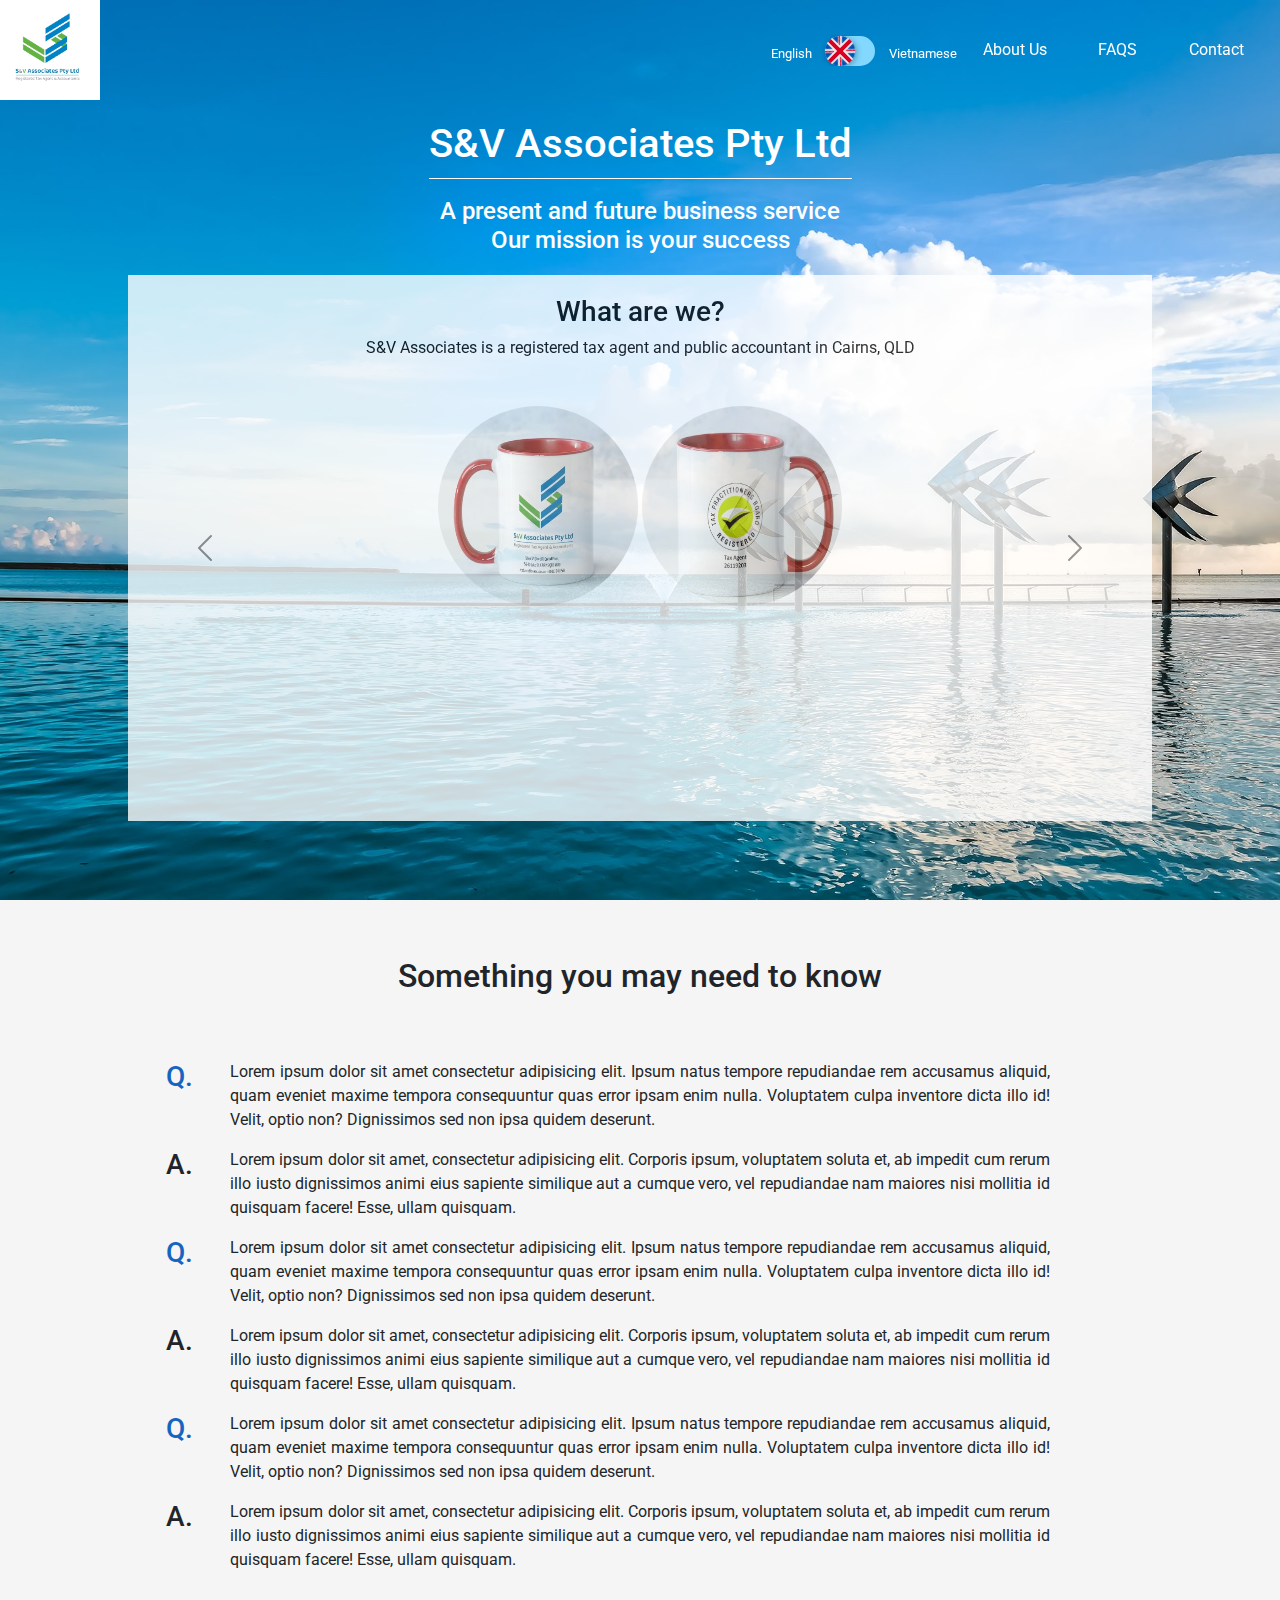
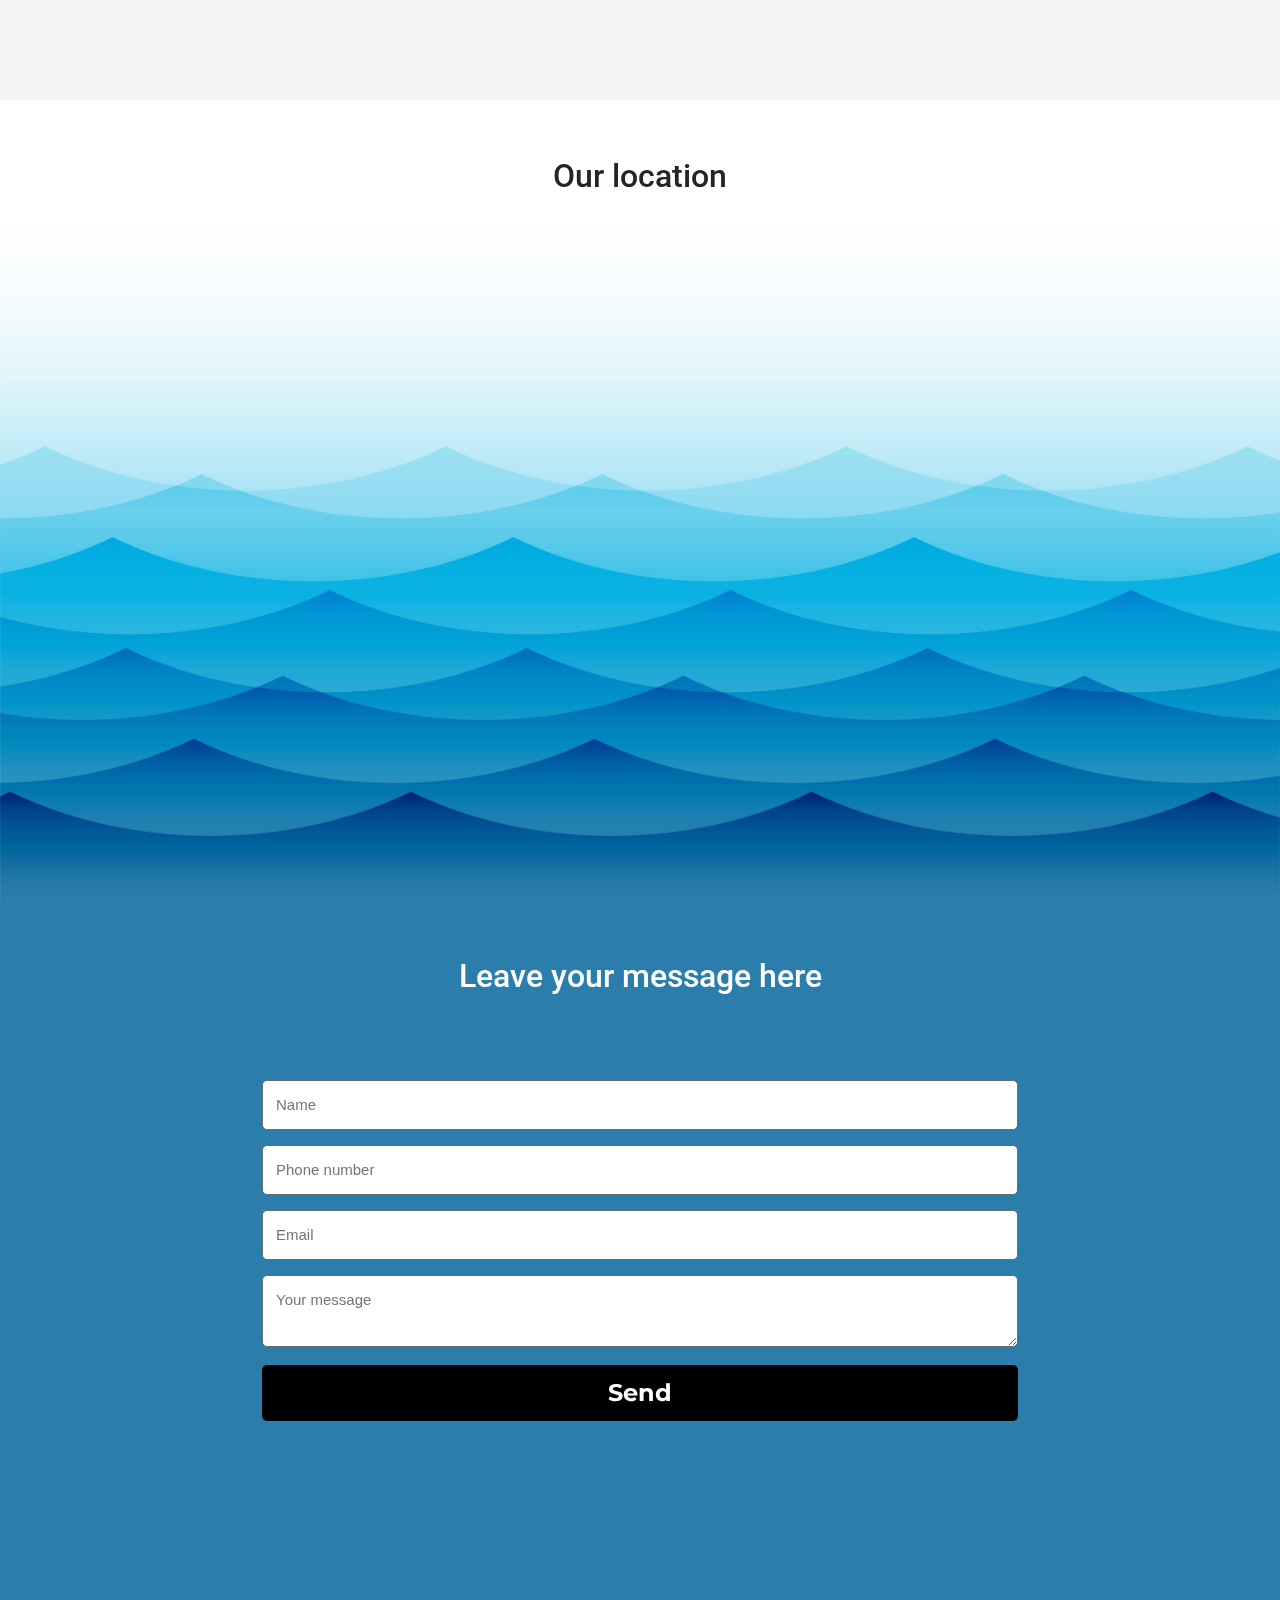
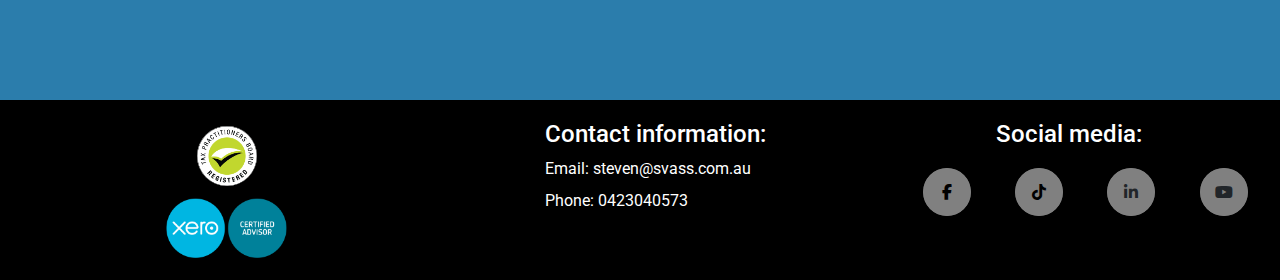
==== index.html @ bfc10a10 "update" ====
<!DOCTYPE html>
<html lang="en">
<head>
    <meta charset="UTF-8">
    <meta http-equiv="X-UA-Compatible" content="IE=edge">
    <meta name="viewport" content="width=device-width, initial-scale=1.0", user-scalable="no">
    <link rel="stylesheet" href="css/contact.css">
    <link rel="stylesheet" href="https://cdnjs.cloudflare.com/ajax/libs/font-awesome/6.2.0/css/all.min.css">
    <link rel="stylesheet" href="css/switch.css">
    <link rel="stylesheet" href="css/style.css">
    <link rel="stylesheet" href="css/header.css">
    <link rel="stylesheet" href="css/main.css">
    <link rel="stylesheet" href="css/footer.css">
    <link rel="stylesheet" href="css/mobile.css">
    <link rel="stylesheet" href="css/switch.css">
    <link rel="preconnect" href="https://fonts.googleapis.com">
    <link rel="preconnect" href="https://fonts.gstatic.com" crossorigin>
    <link href="https://fonts.googleapis.com/css2?family=Roboto:wght@300&display=swap" rel="stylesheet">
    <link href="https://cdn.jsdelivr.net/npm/bootstrap@5.2.1/dist/css/bootstrap.min.css" rel="stylesheet">
    <script src="https://cdn.jsdelivr.net/npm/bootstrap@5.2.1/dist/js/bootstrap.bundle.min.js"></script>
    <title>Document</title>
    <style>
        * {
            overscroll-behavior: none;
            margin:0;
            padding:0;
            border:0;
            box-sizing: border-box;
        } 
        a {
            text-decoration: none;
            color:white;
        }
        body {
            font-family: 'Roboto', sans-serif !important;
            background:#f5f5f5;
            position: absolute;
        }
        main .frequentlyAsk {
            height:calc(100vh - 100px);
            display:flex;
            flex-direction: column;
            scroll-margin-top:100px;
        }
        .faq {
            width:80%;
            margin:0 auto;
        }
        .faq .question{
            display:flex;
        }
        .faq .answer {
            display:flex;
        }
        .faq .question .left {
            color:#1565c0;
        }
        .faq .left {
            width:10%;
        }
        .faq .right {
            width:80%;
        }
        .faq p {
            text-align: justify;
        }
        .frequentlyAsk .title {
            height:20%;
            display:flex;
            justify-content:center;
            align-items:center;
            padding:0px 15px;
        }
        .frequentlyAsk .contain {
            height:70%;
            overflow:scroll;
        }
        .carousel-item {
        }
        .carousel-item img{
            width:100%;
            height:600px;
        }
        .carousel-caption {
            top:0;
            bottom:auto;
            color:black;
        }
        #steven {
            height:200px;
            width: 200px;
            border-radius: 50%;
            opacity: 1 !important;
        }
        #glass {
            height:200px;
            width: 200px;
            border-radius: 50%;
            margin-top:30px;
        }
        .glass {
            top:50%;
            left:50%;
        }
        .carousel-indicators [data-bs-target] {
            background-color:black;
        }
        .carousel-control-prev-icon {
            filter: invert(100%);
            position:fixed;
        }
        .carousel-control-next-icon {
            filter: invert(100%);
            position:fixed;
        }
        @media screen and (max-width:350px) {
            #glass {
                height:150px;
                width: 150px;
                border-radius: 50%;
                margin-top:30px;
            }
            #steven {
                height:150px;
                width: 150px;
                border-radius: 50%;
                opacity: 1 !important;
            }
        }
        @media screen and (max-width:260px) {
            #glass {
                height:120px;
                width: 120px;
                border-radius: 50%;
                margin-top:30px;
            }
            #steven {
                height:120px;
                width: 120px;
                border-radius: 50%;
                opacity: 1 !important;
            }
        }
        @media screen and (max-width: 1115px) {
            .carousel-item img{
                width:100%;
                height:700px;
            }
        }
        @media screen and (max-width: 870px) {
            .carousel-item img{
                width:100%;
                height:800px;
            }
        }
        @media screen and (max-width: 750px) {
            .carousel-item img{
                width:100%;
                height:900px;
            }
        }
        @media screen and (max-width: 650px) {
            .carousel-item img{
                width:100%;
                height:1000px;
            }
        }
        @media screen and (max-width: 540px) {
            .carousel-item img{
                width:100%;
                height:1100px;
            }
        }
        @media screen and (max-width: 470px) {
            .carousel-item img{
                width:100%;
                height:1200px;
            }
        }
        @media screen and (max-width: 421px) {
            .carousel-item img{
                width:100%;
                height:1300px;
            }
        }
        @media screen and (max-width: 390px) {
            .carousel-item img{
                width:100%;
                height:1400px;
            }
        }
        @media screen and (max-width: 355px) {
            .carousel-item img{
                width:100%;
                height:1600px;
            }
        }
        @media screen and (max-width: 320px) {
            .carousel-item img{
                width:100%;
                height:1700px;
            }
        }
        @media screen and (max-width: 294px) {
            .carousel-item img{
                width:100%;
                height:1800px;
            }
        }
        @media screen and (max-width: 275px) {
            .carousel-item img{
                width:100%;
                height:1900px;
            }
        }
        @media screen and (max-width: 269px) {
            .carousel-item img{
                width:100%;
                height:2500px;
            }
        }
    </style>
</head>
<body>
    <header>
        <div class="image">
            <img src="images/SV logo_No Background.png">
        </div>
        <div class="contain">
            <div class="menu">
                <div class="toggleWrapper">
                    <input type="checkbox" class="dn" id="dn"/>
                    <label for="dn" class="toggle">
                      <span class="toggle__handler">
                        <img src="./images/English-icon.png" alt="">
                      </span>
                    </label>
                  </div>
                <div class="option">
                    <a href="#aboutUs2" id="aboutUs">About Us</a>
                    <a href="#FAQS2" class="anchor" id="FAQS">FAQS</a>
                    <a href="#contact" id="contactTag">Contact</a>
                </div>
            </div>
            <span class="toogle" id="toogle">
                <i class="fa fa-bars"></i>
                <i class="fa fa-close"></i>
            </span>
        </div>
    </header>
    <main id="aboutUs2">
        <div class="text" >
            <h1 >S&V Associates Pty Ltd</h1>
            <h4 id="description1">A present and future business service</h4>
            <h4 id="description2">Our mission is your success</h4>
            <div id="aboutUs3" class="carousel slide" data-bs-ride="carousel">
                <div class="carousel-inner">
                    <div class="carousel-item active">
                        <img src="/images/8.png" alt="Los Angeles" class="d-block">
                        <div class="carousel-caption">
                            <h3>What are we?</h3>
                            <p id="line1">S&V Associates is a registered tax agent and public accountant in Cairns, QLD</p>
                            <div class="glass">
                                <img src="/images/glass2.jpg" alt="" id="glass">
                                <img src="/images/glass1.jpg" alt="" id="glass">
                            </div>
                        </div>
                    </div>
                    <div class="carousel-item">
                        <img src="/images/8.png" alt="Los Angeles" class="d-block">
                      <div class="carousel-caption">
                        <h3>What can we do?</h3>
                        <p id="line2">We offer professional solutions to address your tax matters if you are:</p>
                        <p id="line3">-	Business Owners who need the right business structure and tax planning to minimise tax legally.</p>
                        <p id="line4">-	Business Owners who need someone who takes care of their paperwork and weekly payroll smoothly like a professional bookkeeper.</p>
                        <p id="line5">-	Employees of cafés, restaurants, warehouses, farms, offices, etc who wants to get maximum tax refunds and good planning before year end to save money in super to use for their first home deposit but get massive extra tax refunds in their tax returns from this.</p>
                        <p id="line6">-	Working Holiday Visa Holders 417 or 462 & Covid Visa 408 Holders who need someone to act on your behalf and tell the ATO that “I am foreigner but a resident for tax purpose and eligible for extra refunds.”</p>
                        <p id="line7">-	Student Visa Holders who may need supports to send Medicare a form to claim Medicare levy exemption to get extra tax refunds.</p>
                        <p id="line8">-	You don’t have time to visit a tax agent in person and would like to do your tax online?</p>
                        <p id="line9">Paperwork’s + Tax = HEADACHE. Let us replace 2nd side of the equation to SUCCESS, without the use of Panadol. We will let you get back to doing what you do best - running your business without worrying about your paperwork’s no more.</p>
                      </div> 
                    </div>
                    <div class="carousel-item">
                    <img src="/images/8.png" alt="Los Angeles" class="d-block">
                      <div class="carousel-caption">
                        <h3>Our founder</h3>
                        <p id="line10">Steven Ta has more than 10 years of experience helping clients maximise their tax position and unlock the value of their businesses. This industry experience allows us to develop tailored solutions to meet each client’s unique needs.</p>
                        <p id="line11">For more information on what we can offer and how our accounting experience can enhance your business, contact us today.</p>
                        <img src="/images/steven.jpg" id="steven">
                        <p>Steven and a little Timon</p>
                        
                      </div>  
                    </div>
                </div>
                <button class="carousel-control-prev" type="button" data-bs-target="#aboutUs3" data-bs-slide="prev">
                    <span class="carousel-control-prev-icon"></span>
                </button>
                <button class="carousel-control-next" type="button" data-bs-target="#aboutUs3" data-bs-slide="next">
                <span class="carousel-control-next-icon"></span>
                </button>
               
        </div>
        </div>
       <div class="frequentlyAsk" id="FAQS2">
            <div class="title">
                <h2 id="faqtitle">Something you may need to know</h2>
            </div>
            <div class="contain">
                <div class="faq">
                    <div class="question">
                        <div class="left">
                            <h3>Q.</h3>
                        </div>
                        <div class="right">
                            <p>Lorem ipsum dolor sit amet consectetur adipisicing elit. Ipsum natus tempore repudiandae rem accusamus aliquid, quam eveniet maxime tempora consequuntur quas error ipsam enim nulla. Voluptatem culpa inventore dicta illo id! Velit, optio non? Dignissimos sed non ipsa quidem deserunt.</p>
                        </div>
                    </div>
                    <div class="answer">
                        <div class="left">
                            <h3>A.</h3>
                        </div>
                        <div class="right">
                            <p>Lorem ipsum dolor sit amet, consectetur adipisicing elit. Corporis ipsum, voluptatem soluta et, ab impedit cum rerum illo iusto dignissimos animi eius sapiente similique aut a cumque vero, vel repudiandae nam maiores nisi mollitia id quisquam facere! Esse, ullam quisquam.</p>
                        </div>
                    </div>
                </div>
                <div class="faq">
                    <div class="question">
                        <div class="left">
                            <h3>Q.</h3>
                        </div>
                        <div class="right">
                            <p>Lorem ipsum dolor sit amet consectetur adipisicing elit. Ipsum natus tempore repudiandae rem accusamus aliquid, quam eveniet maxime tempora consequuntur quas error ipsam enim nulla. Voluptatem culpa inventore dicta illo id! Velit, optio non? Dignissimos sed non ipsa quidem deserunt.</p>
                        </div>
                    </div>
                    <div class="answer">
                        <div class="left">
                            <h3>A.</h3>
                        </div>
                        <div class="right">
                            <p>Lorem ipsum dolor sit amet, consectetur adipisicing elit. Corporis ipsum, voluptatem soluta et, ab impedit cum rerum illo iusto dignissimos animi eius sapiente similique aut a cumque vero, vel repudiandae nam maiores nisi mollitia id quisquam facere! Esse, ullam quisquam.</p>
                        </div>
                    </div>
                </div>
                <div class="faq">
                    <div class="question">
                        <div class="left">
                            <h3>Q.</h3>
                        </div>
                        <div class="right">
                            <p>Lorem ipsum dolor sit amet consectetur adipisicing elit. Ipsum natus tempore repudiandae rem accusamus aliquid, quam eveniet maxime tempora consequuntur quas error ipsam enim nulla. Voluptatem culpa inventore dicta illo id! Velit, optio non? Dignissimos sed non ipsa quidem deserunt.</p>
                        </div>
                    </div>
                    <div class="answer">
                        <div class="left">
                            <h3>A.</h3>
                        </div>
                        <div class="right">
                            <p>Lorem ipsum dolor sit amet, consectetur adipisicing elit. Corporis ipsum, voluptatem soluta et, ab impedit cum rerum illo iusto dignissimos animi eius sapiente similique aut a cumque vero, vel repudiandae nam maiores nisi mollitia id quisquam facere! Esse, ullam quisquam.</p>
                        </div>
                    </div>
                </div>
            </div>
       </div>
        <div class="map">
            <div class="title">
                <h2 id="locationTitle">Our location</h2>
            </div>
            <iframe id="map" src="https://www.google.com/maps/embed?pb=!1m18!1m12!1m3!1d3817.0519472344376!2d145.77502771504132!3d-16.922729588358642!2m3!1f0!2f0!3f0!3m2!1i1024!2i768!4f13.1!3m3!1m2!1s0x697866925238939f%3A0xd427e65189886ced!2sOrchid%20Plaza%20Shopping%20Centre!5e0!3m2!1sen!2s!4v1664431906621!5m2!1sen!2s" style="border:none;" allowfullscreen="" loading="lazy" referrerpolicy="no-referrer-when-downgrade"></iframe>
        </div>
    </main>
    <footer  id="contact">
        <div class="title">
            <h2 style="color:white" id="contactFormTitle">Leave your message here</h2>
        </div>
        <div class="contain2">
            <form action="https://formsubmit.co/03641ff366716fa614bb2bbd7e9fb7cf" method="POST" >
                <input name="Name" type="text" class="feedback-input" placeholder="Name" id="First Name" />
                <input name="Phone Number" type="text" class="feedback-input" placeholder="Phone number" id="phoneNum"/>
                <input name="Email" type="text" class="feedback-input" placeholder="Email" id="Email"/>
                <textarea name="Message" class="feedback-input" placeholder="Your message" id="Message"></textarea>
                <input type="submit" value="Send" id="Submit"/>
            </form>
        </div>
        
    </footer>
    <section>
        <div class="bottom">
            <div class="logo">
                <div class="taxAgent">
                    <img src="./images/tax-agent.png" alt="">
                 </div>
                 <div class="xero">
                    <img src="./images/xero-certified-advisor-logo-hires-RGB-e1541376639280-768x376.png" alt="">
                 </div>
            </div>
            <div class="contactInfo">
                <ul>
                    <li><h4 style="color:white" id="contactInfoTitle">Contact information:</h4></li>
                    <li> <a href="mailto:steven@svass.com.au">Email: steven@svass.com.au</a></li>
                    <li><a href="tel:0423040573" id="Phone">Phone: 0423040573</a></li>
                </ul>
            </div>
            <div class="social">
                <ul class="icons">
                    <li class="title"><h4 style="color:white" id="socialTitle">Social media:</h4></li>
                    <li>
                        <ul id="iconsList">
                            <li class="icon">
                                <a href="https://www.facebook.com/SnV.CAIRNS.ACCOUNTANT"><i class="fa-brands fa-facebook-f"></i></a>
                            </li>
                            <li class="icon">
                                <a href="https://www.tiktok.com/@steventa888?lang=vi-VN"><i class="fa-brands fa-tiktok"></i></a>
                            </li>
                            <li class="icon">
                                <i class="fa-brands fa-linkedin-in"></i>
                            </li>
                            <li class="icon">
                                <i class="fab fa-youtube"></i>
                            </li>
                        </ul>
                    </li>
                </ul>
            </div>
            
           </div> 
    </section>
    
</body>
    <script>
        let text=document.querySelector(".text");
        text.style.backgroundImage="url('/images/background.jpeg')";
        let temp=document.getElementsByClassName("temp");
        let toogle=document.querySelector("#toogle");
        let option=document.querySelector(".option");
        let toggle=document.querySelector(".toggle");
        let before=window.getComputedStyle(toggle, "before");
        let after=window.getComputedStyle(toggle, "after");
        toogle.addEventListener('click', function(){
            toogle.classList.toggle("active");
            option.classList.toggle('active');

        })
        document.querySelectorAll('a[href^="#"]').forEach(anchor => {
            anchor.addEventListener('click', function (e) {
                e.preventDefault();
                document.querySelector(this.getAttribute('href')).scrollIntoView({
                    behavior: 'smooth'
                });
            });
        });
        let input=document.getElementById("dn");
        input.addEventListener('click',function(){
            let ab=document.getElementById("aboutUs");
            let faq=document.getElementById("FAQS");
            let con=document.getElementById("contactTag");
            let des1=document.getElementById("description1");
            let des2=document.getElementById("description2");
            let loc=document.getElementById("locationTitle");
            let formTitle=document.getElementById("contactFormTitle");
            let name=document.getElementById("First Name");
            let message=document.getElementById("Message");
            let submit=document.getElementById("Submit");
            let con2=document.getElementById("contactInfoTitle");
            let phone=document.getElementById("Phone");
            let social=document.getElementById("socialTitle");
            let line1=document.getElementById("line1");
            let line2=document.getElementById("line2");
            let line3=document.getElementById("line3");
            let line4=document.getElementById("line4");
            let line5=document.getElementById("line5");
            let line6=document.getElementById("line6");
            let line7=document.getElementById("line7");
            let line8=document.getElementById("line8");
            let line9=document.getElementById("line9");
            let line10=document.getElementById("line10");
            let line11=document.getElementById("line11");
            let faqtitle=document.getElementById("faqtitle");
            let phone2=document.getElementById("phoneNum");
            if (input.checked) {
                ab.innerHTML="Về chúng tôi";
                faq.innerHTML="Hỏi đáp";
                con.innerHTML="Liên hệ";
                des1.innerHTML="Dịch vụ thương mại của tương lai";
                des2.innerHTML="Sự thành công của bạn là nhiệm vụ của chúng tôi";
                loc.innerHTML="Vị trí của chúng tôi";
                formTitle.innerHTML=("Hãy để lại lời nhắn cho chúng tôi");
                name.placeholder=("Tên của bạn");
                message.placeholder=("Lời nhắn");
                submit.value=("Gửi");
                con2.innerHTML=("Thông tin liên hệ:");
                phone.innerHTML="Số điện thoại: 0423040573";
                social.innerHTML=("Mạng xã hội:");
                line1.innerHTML="S&V Associates là đại lý thuế và kế toán công tại Cairns, QLD";
                line2.innerHTML="Chúng tôi cung cấp các giải pháp chuyên nghiệp để giải quyết các vấn đề về thuế của bạn cho các nhóm đối tượng sau:";
                line3.innerHTML="- Các Chủ Doanh Nghiệp cần chọn  loại hình doanh nghiệp phù hợp (Sole Trader, Partnership, Company, Trust, etc.) và lập kế hoạch thuế phù hợp để giảm thiểu thuế một cách hợp pháp.";
                line4.innerHTML="- Các chủ Doanh nghiệp cần người lo giấy tờ và tính lương hàng tuần một cách chuyên nghiệp và nhanh chóng (bookkeeper)";
                line5.innerHTML="- Nhân viên quán cà phê, nhà hàng, nhà kho, trang trại, văn phòng, v.v. muốn được hoàn thuế tối đa và lập kế hoạch tốt trước khi kết thúc năm tài chính để vừa tiết kiệm tiền hưu bổng để sử dụng cho lần đặt cọc mua nhà đầu tiên của họ mà còn được hoàn thuế lớn trong tờ khai thuế của họ từ đây. (Super Personal Deduction)";
                line6.innerHTML="- Những người có Visa Working Holiday 417 hoặc 462 & Covid Visa 408, những người cần ai đó thay mặt bạn và nói với ATO rằng “Tôi là người nước ngoài nhưng là cư dân vì mục đích thuế (resident for tax purpose) và đủ điều kiện để được hoàn thêm tiền như người Úc.”";
                line7.innerHTML="- Người có Visa Sinh viên, cần hỗ trợ để gửi cho Medicare yêu cầu certificate để miễn thuế Medicare Levy và để được hoàn thuế thêm. (Do thuế mặc định phần này trong tax form, nhiều bạn tự làm thuế không biết nên vô tình bị đóng phần này oan mặc dù không hề được xài medicare và đã đóng oversea health insurance rồi)";
                line8.innerHTML="- Bạn bận rộn, không có thời gian để gặp kế toán trực tiếp và muốn làm online?";
                line9.innerHTML="GIẤY TỜ + THUẾ = NHỨC ĐẦU. Hãy để chúng tôi thay thế vế thứ 2 của phương trình thành THÀNH CÔNG mà không cần sử dụng Panadol. Chúng tôi sẽ giúp bạn quay trở lại làm những gì bạn giỏi nhất (tức là kiếm tiền và điều hành doanh nghiệp của bạn) mà không cần lo lắng về thủ tục giấy tờ của bạn nữa.";
                line10.innerHTML="Người sáng lập của chúng tôi, Steven Ta có hơn 10 năm kinh nghiệm giúp khách hàng tối đa hóa thuế và tập trung nâng cao giá trị doanh nghiệp của họ. Kinh nghiệm trong ngành này cho phép chúng tôi phát triển các giải pháp phù hợp để đáp ứng nhu cầu riêng của từng khách hàng.";
                line11.innerHTML="Để biết thêm thông tin về những gì chúng tôi có thể cung cấp và kinh nghiệm kế toán của chúng tôi có thể nâng cao hoạt động kinh doanh của bạn như thế nào, hãy liên hệ với chúng tôi ngay hôm nay.";
                faqtitle.innerHTML="Những câu hỏi thường gặp";
                phone2.placeholder="Số điện thoại của bạn";
            }
            else {
                ab.innerHTML="About Us";
                faq.innerHTML="FAQS";
                con.innerHTML="Contact";
                des1.innerHTML="A present and future business service";
                des2.innerHTML="Our mission is your success";
                loc.innerHTML="Our location";
                formTitle.innerHTML=("Leave your message here");
                name.placeholder=("Your name");
                message.placeholder=("Your message");
                submit.value=("Send");
                con2.innerHTML=("Contact information:");
                phone.innerHTML="Phone: 0423040573";
                social.innerHTML=("Social media:");
                line1.innerHTML="S&V Associates is a registered tax agent and public accountant in Cairns, QLD";
                line2.innerHTMl="We offer professional solutions to address your tax matters if you are:";
                line3.innerHTML="-	Business Owners who need the right business structure and tax planning to minimise tax legally.";
                line4.innerHTML="-	Business Owners who need someone who takes care of their paperwork and weekly payroll smoothly like a professional bookkeeper.";
                line5.innerHTML="-	Employees of cafés, restaurants, warehouses, farms, offices, etc who wants to get maximum tax refunds and good planning before year end to save money in super to use for their first home deposit but get massive extra tax refunds in their tax returns from this.";
                line6.innerHTML='-	Working Holiday Visa Holders 417 or 462 & Covid Visa 408 Holders who need someone to act on your behalf and tell the ATO that “I am foreigner but a resident for tax purpose and eligible for extra refunds.';
                line7.innerHTML="-	Student Visa Holders who may need supports to send Medicare a form to claim Medicare levy exemption to get extra tax refunds.";
                line8.innerHTML="-	You don’t have time to visit a tax agent in person and would like to do your tax online?";
                line9.innerHTML="Paperwork’s + Tax = HEADACHE. Let us replace 2nd side of the equation to SUCCESS, without the use of Panadol. We will let you get back to doing what you do best - running your business without worrying about your paperwork’s no more.";
                line10.innerHTML="Our founder, Steven Ta has more than 10 years of experience helping clients maximise their tax position and unlock the value of their businesses. This industry experience allows us to develop tailored solutions to meet each client’s unique needs.";
                line11.innerHTML="For more information on what we can offer and how our accounting experience can enhance your business, contact us today.";
                faqtitle.innerHTML="Something you may need to know";
                phone2.placeholder="Phone number";
            }
        });
        window.addEventListener("scroll", function(event){
            let y=this.scrollY;
            let header = document.querySelector("header")
            if (y==0) {
                header.style.backgroundColor="transparent";

            }
            else {
                header.style.backgroundColor="#1565c0";
            }
        });
    </script>
</body>
</html>
---- css/contact.css ----
@import url(https://fonts.googleapis.com/css?family=Montserrat:400,700);
form { max-width:60%; margin:50px auto}

.feedback-input {
  color:black;
  font-family: Helvetica, Arial, sans-serif;
  font-weight:500;
  font-size: 15px;
  border-radius: 5px;
  line-height: 22px;
  background-color: white;
  border:1px solid #636e72;
  transition: all 0.3s;
  padding: 13px;
  margin-bottom: 15px;
  width:100%;
  box-sizing: border-box;
  outline:0;
}

.feedback-input:focus { border:2px solid #55efc4; }

textarea {
  height: 15%;
  line-height: 150%;
  resize:vertical;
}

[type="submit"] {
  font-family: 'Montserrat', Arial, Helvetica, sans-serif;
  width: 100%;
  background:black;
  border-radius:5px;
  border:0;
  cursor:pointer;
  color:white;
  font-size:24px;
  padding-top:10px;
  padding-bottom:10px;
  transition: all 0.3s;
  margin-top:-4px;
  font-weight:700;
}
[type="submit"]:hover { background:grey; }
---- css/switch.css ----
.switch {
    position: relative;
    display: inline-block;
    width: 60px;
    height: 34px;
  }
  
  .switch input { 
    opacity: 0;
    width: 0;
    height: 0;
  }
  
  .slider {
    position: absolute;
    cursor: pointer;
    top: 0;
    left: 0;
    right: 0;
    bottom: 0;
    background-color: #ccc;
    -webkit-transition: .4s;
    transition: .4s;
  }
  
  .slider:before {
    position: absolute;
    content: "";
    height: 26px;
    width: 26px;
    left: 4px;
    bottom: 4px;
    background-color: white;
    -webkit-transition: .4s;
    transition: .4s;
  }
  
  input:checked + .slider {
    background-image: url("./images/English-icon.png");
  }
  
  input:focus + .slider {
    box-shadow: 0 0 1px #2196F3;
  }
  
  input:checked + .slider:before {
    -webkit-transform: translateX(26px);
    -ms-transform: translateX(26px);
    transform: translateX(26px);
  }
  
  /* Rounded sliders */
  .slider.round {
    border-radius: 34px;
  }
  
  .slider.round:before {
    border-radius: 50%;
  }
---- css/style.css ----
body {
  font-family: "Helvetica Rounded", "Arial Rounded MT Bold", "Montserrat", sans-serif;
  color: black;
}

.toggleWrapper {
  overflow: hidden;
  padding: 1px 132px 0px 53px;
  top:50%;
  left:50%;
  
  width:180px;
}
.toggleWrapper input {
  position: absolute;
  left: -99em;
}

.toggle {
  cursor: pointer;
  display: inline-block;
  position: relative;
  width: 50px;
  height: 30px;
  background-color: #83D8FF;
  border-radius: 84px;
  transition: background-color 200ms cubic-bezier(0.445, 0.05, 0.55, 0.95);
}
.toggle:before {
  content: "English";
  position: absolute;
  left: -54px;
  top: 8px;
  font-size: 13px;
}
.toggle:after {
  content: "Vietnamese";
  position: absolute;
  right: -82px;
  top: 8px;
  font-size: 13px;
  color: white;
}

.toggle__handler {
  display: inline-block;
  position: relative;
  z-index: 1;
  top: 0px;
  left: 0,9px;
  width: 30x;
  height: 30px;
  border-radius: 50px;
  box-shadow: 0 2px 6px rgba(0, 0, 0, 0.3);
  transition: all 400ms cubic-bezier(0.68, -0.55, 0.265, 1.55);
  transform: rotate(-45deg);
}
input:checked + .toggle {
  background-color: #749DD6;
}
input:checked + .toggle:before {
  color: white;
}
input:checked + .toggle:after {
  color: white;
}
input:checked + .toggle .toggle__handler img {
  content:url("../images/vietnam-removebg-preview.png");
}
input:checked + .toggle .toggle__handler {
  transform: translate3d(19.7px, 0, 0) rotate(0);
}
@media screen and (max-width:1064px) {
   .toggleWrapper{
      width:50px;
      padding:0;
   }
}
---- css/header.css ----
header {
    height: 100px;
    background:transparent;
    display:flex;
    justify-content:space-between;
    padding: 0px 10px 0px 0px;
    position:fixed;
    z-index: 3;
    width:100%;
    min-width:inherit;
}
header .menu {
    display:flex;
    width:100%;
}
header img {
    height:100px;
    background:white;
}
header .contain {
    color:white;
    height:100px;
    display:flex;
    justify-content: space-between;
    align-items: center;
    width:40%;
    padding-left:10px;
}
header .option {
    width:80%;
    display:flex;
    justify-content:space-around;
}
header .contain {
    display:flex;
    justify-content: space-around;
}
.contain a {
    text-decoration: none;
    color:white;
    display:flex;
    align-items: center;
}
---- css/main.css ----
main {
    text-align: center;
    min-width:100vw;
}
.text h1 {
    color:white;
    padding-bottom:10px;
    border-bottom:1px solid white;
}
.text h4 {
    margin-top:10px;
    margin-bottom:-10px;
    color:white;
}
.text {
    padding-top:100px;
    width:100%;
    display:flex;
    flex-direction: column;
    align-items:center;
    z-index: 2;
    background-image:url("../images/background.jpeg") !important;
    background-size: cover;
    background-position: center;
    padding-top:120px;
    height:calc(100vh);
}
#aboutUs3 {
    width:80%;
    height:70%;
    margin-top:30px;
    text-align: left;
    margin-bottom: 20px;
    background:white;
    opacity:0.8;
    overflow: scroll;
    color:black;
    position: relative;
}
---- css/footer.css ----
.contain2 {
    padding:10px;
   
}
footer {
    background:#2b7dac;
    scroll-margin-top:100px;
    height:calc(100vh - 100px);
    position:relative;

}
.map {
    height:calc(100vh - 100px);
    position: relative;
    background-image: url("../images/sl_030720_28740_09.jpg") !important;
    background-size:cover;
    background-position:center bottom;
}
.map .title {
    height:20%;
    display:flex;
    justify-content:center;
    align-items: center;
    
}
#map {
    width:60%;
    height:60%;
    position:absolute;
    top:20%;
    left:20%;
}
footer .title {
    width:100%;
    display:flex;
    justify-content:center;
    height: 20%;
    align-items: center;
    position:absolute;
    z-index:2;
    text-align: center;
}
footer .contain2 {
        width:100%;
        overflow:scroll;
        height:80%;
        margin: auto auto;
        position:absolute;
        top:15%;
}
.bottom {

    height:180px;
    background:black;
    padding:20px;
    display:flex;
    justify-content: space-around;
    width:100vw;
    bottom:0;
}
.bottom .taxAgent {
    height:42%;
    width:fit-content;
}
.bottom .taxAgent img {
    height:100%;
    background:white;
    border-radius: 50%;
}
.bottom .xero {
    height:40%;
    width:fit-content;
}
.bottom .xero img {
    height:100%;
}
.logo {
    display:flex;
    flex-direction: column;
    justify-content:space-around;
    width:32%;
    align-items: center;
}
.contactInfo {
    width:32%;
    display:flex;
    align-items:center;
    flex-direction: column;
    flex-direction: space-around;
}
.contactInfo h4 {
    height:20%;
}
.contactInfo ul {
    height:80%;
}
.contactInfo ul li {
    margin-bottom:8px;
}
.social {
    width:32%;
}
.icon {
    width:48px;
    height:48px;
    border-radius:50%;
    background-color:#777;
    margin:4px;
    overflow: hidden;
    position: relative;
}
.icon i{
    position:absolute;
    top:50%;
    left:50%;
    transform: translate(-50%,-50%);
    display:flex;
    justify-content:center;
    align-items: center;
    z-index: 1;
}
.icon::before {
    border-radius:50%;
    content:"";
    display:block;
    width:48px;
    height:48px;
    position: absolute;
    background-color:grey;
}
.icon:hover::before {
    background-color:#2d3436;
}
#iconsList {
    display:flex;
    justify-content:space-between;
}
.icon a {
    color:black;
}
.toggle__handler img {
    width:30px;
    height:30px;
    background:transparent;
}
.toogle {
    position:absolute;
    top:50%;
    right:30px;
    transform:translateY(-50%);
    display:none;
}
.icons .title {
    display:flex;
    justify-content:center;
}
#contactTag:hover, #aboutUs:hover, #FAQS:hover {
    color:#ffd740;
}
ul {
    list-style: none;
}
.icons li  {
    margin-bottom:10px;
}
.bottom .taxAgent img {
    width:60px;
    height:60px;
}
.bottom .xero img {
    width:121px;
    height:60px;
}
---- css/mobile.css ----
@media screen and (max-width: 1064px) {
    header .option {
        display:none;
        flex-direction:column;
        position:fixed;
        top:100px;
        width:100vw;
        left:0;
        background-color:#37474f;
        height:150px;
        font-size:14px;
    }
    header .option a {
        /* margin: 10px; */
        padding-left:10px;
        display:flex;
        height:calc(100% /3);
    }
    header .toogle {
        display:block;
    }
    header .toogle i:nth-child(1) {
        display:block;
    }
    header .toogle i:nth-child(2) {
        display:none;
    }
    header .toogle.active i:nth-child(1) {
        display:none;
    }
    header .toogle.active i:nth-child(2) {
        display:block;
    }
    header .option.active {
        display:flex;
    }
    header .toogle i {
        font-size:20px;
    }
    header .toggle::before {
        display:none;
    }
    header .toggle::after {
        display:none;
    }
    header .contain {
        display:flex;
        justify-content:flex-end;
    }
    header .menu {
        width:120px;
    }
    #aboutUs:hover, #contactTag:hover, #FAQS:hover{
    background-color:#1976d2;
    color:white;
}
}
@media screen and (max-width:700px) {
    .icon{
        width:30px;
        height:30px;
    }
    .icon:before {
        width:30px;
        height:30px;
    }
}
@media screen and (max-width: 500px) {
    body {
        width:77%;
    }
    footer {
        width:100vw;
    }
    header {
        font-size:12px;
    }
    .icon {
        width:22px;
        height:22px;
    }
    .icon::before {
        width:22px;
        height:22px;
    }
    .bottom {
        justify-content: none;
        display:flex;
        align-items: center;
        font-size:12px;
    }

    .bottom .logo {
        width:28%;
        justify-content: flex-start;
    }
    .bottom .contactInfo{
        width:36%;
    }
    .bottom .social {
        width:36%;
    }
    .bottom .logo .taxAgent {
        height:25%;
    }
    .bottom .logo .xero {
        height:25%;
    }
    .bottom .taxAgent img {
        width:36.3px;
        height:36.3px;
    }
    .bottom .xero img {
        width:74px;
        height:36px;
    }
}

#socialTitle {
    margin-bottom:5px;
}
@media screen and (max-width:375px) {
    .text .aboutUs {
        font-size:11px;
    }
    .faq p{
        font-size:11px;
    }
    .bottom {
        font-size:8px;
    }
    .bottom .taxAgent img {
        width:30px;
        height:30px;
    }
    .bottom .xero img {
        width:61px;
        height:30px;
    }
    .icon {
        width:16px;
        height:16px;
    }
    .icon::before {
        width:16px;
        height:16px;
    }
}
@media screen and (max-width:275px) {
    .bottom .logo {
        display:none;
    }
    .bottom .social{
        display:none;
    }
    .bottom .contactInfo {
        width:100%;
        font-size:15px;
    }
}
---- css/switch.css ----
.switch {
    position: relative;
    display: inline-block;
    width: 60px;
    height: 34px;
  }
  
  .switch input { 
    opacity: 0;
    width: 0;
    height: 0;
  }
  
  .slider {
    position: absolute;
    cursor: pointer;
    top: 0;
    left: 0;
    right: 0;
    bottom: 0;
    background-color: #ccc;
    -webkit-transition: .4s;
    transition: .4s;
  }
  
  .slider:before {
    position: absolute;
    content: "";
    height: 26px;
    width: 26px;
    left: 4px;
    bottom: 4px;
    background-color: white;
    -webkit-transition: .4s;
    transition: .4s;
  }
  
  input:checked + .slider {
    background-image: url("./images/English-icon.png");
  }
  
  input:focus + .slider {
    box-shadow: 0 0 1px #2196F3;
  }
  
  input:checked + .slider:before {
    -webkit-transform: translateX(26px);
    -ms-transform: translateX(26px);
    transform: translateX(26px);
  }
  
  /* Rounded sliders */
  .slider.round {
    border-radius: 34px;
  }
  
  .slider.round:before {
    border-radius: 50%;
  }
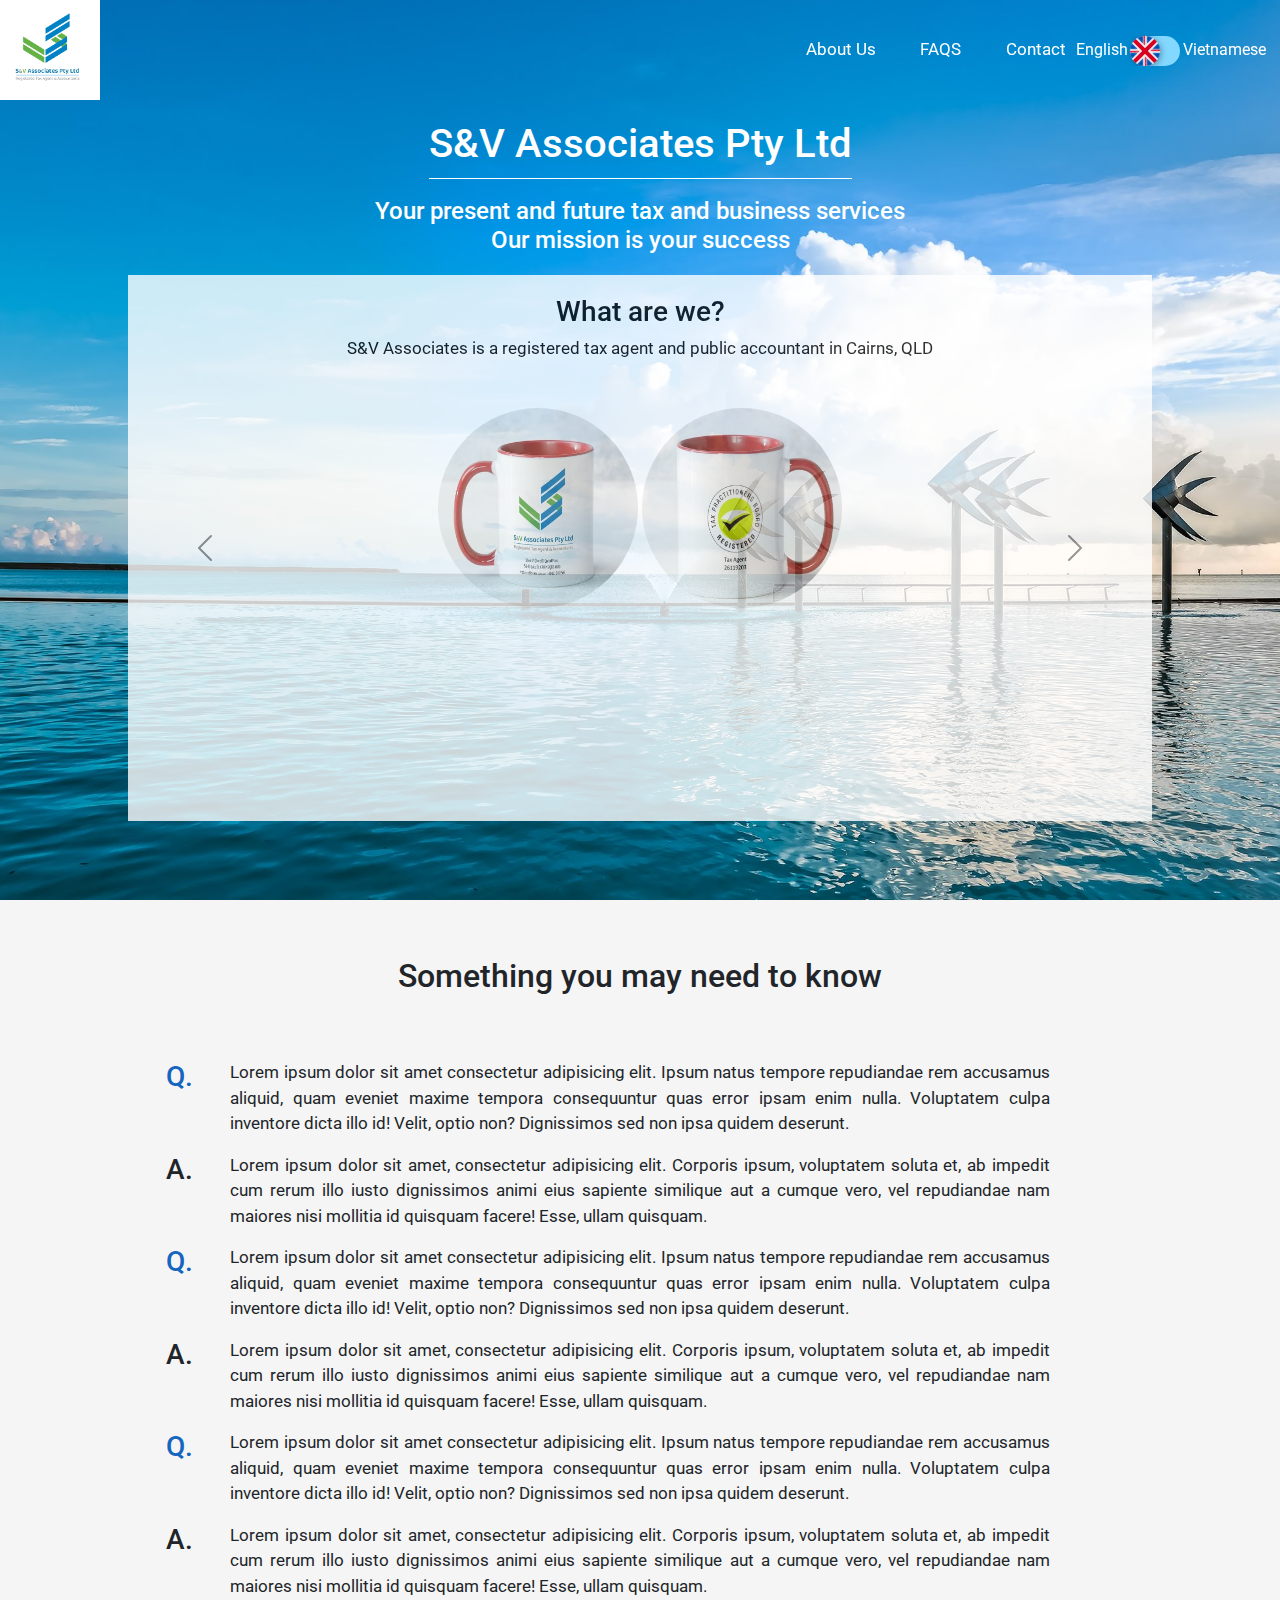
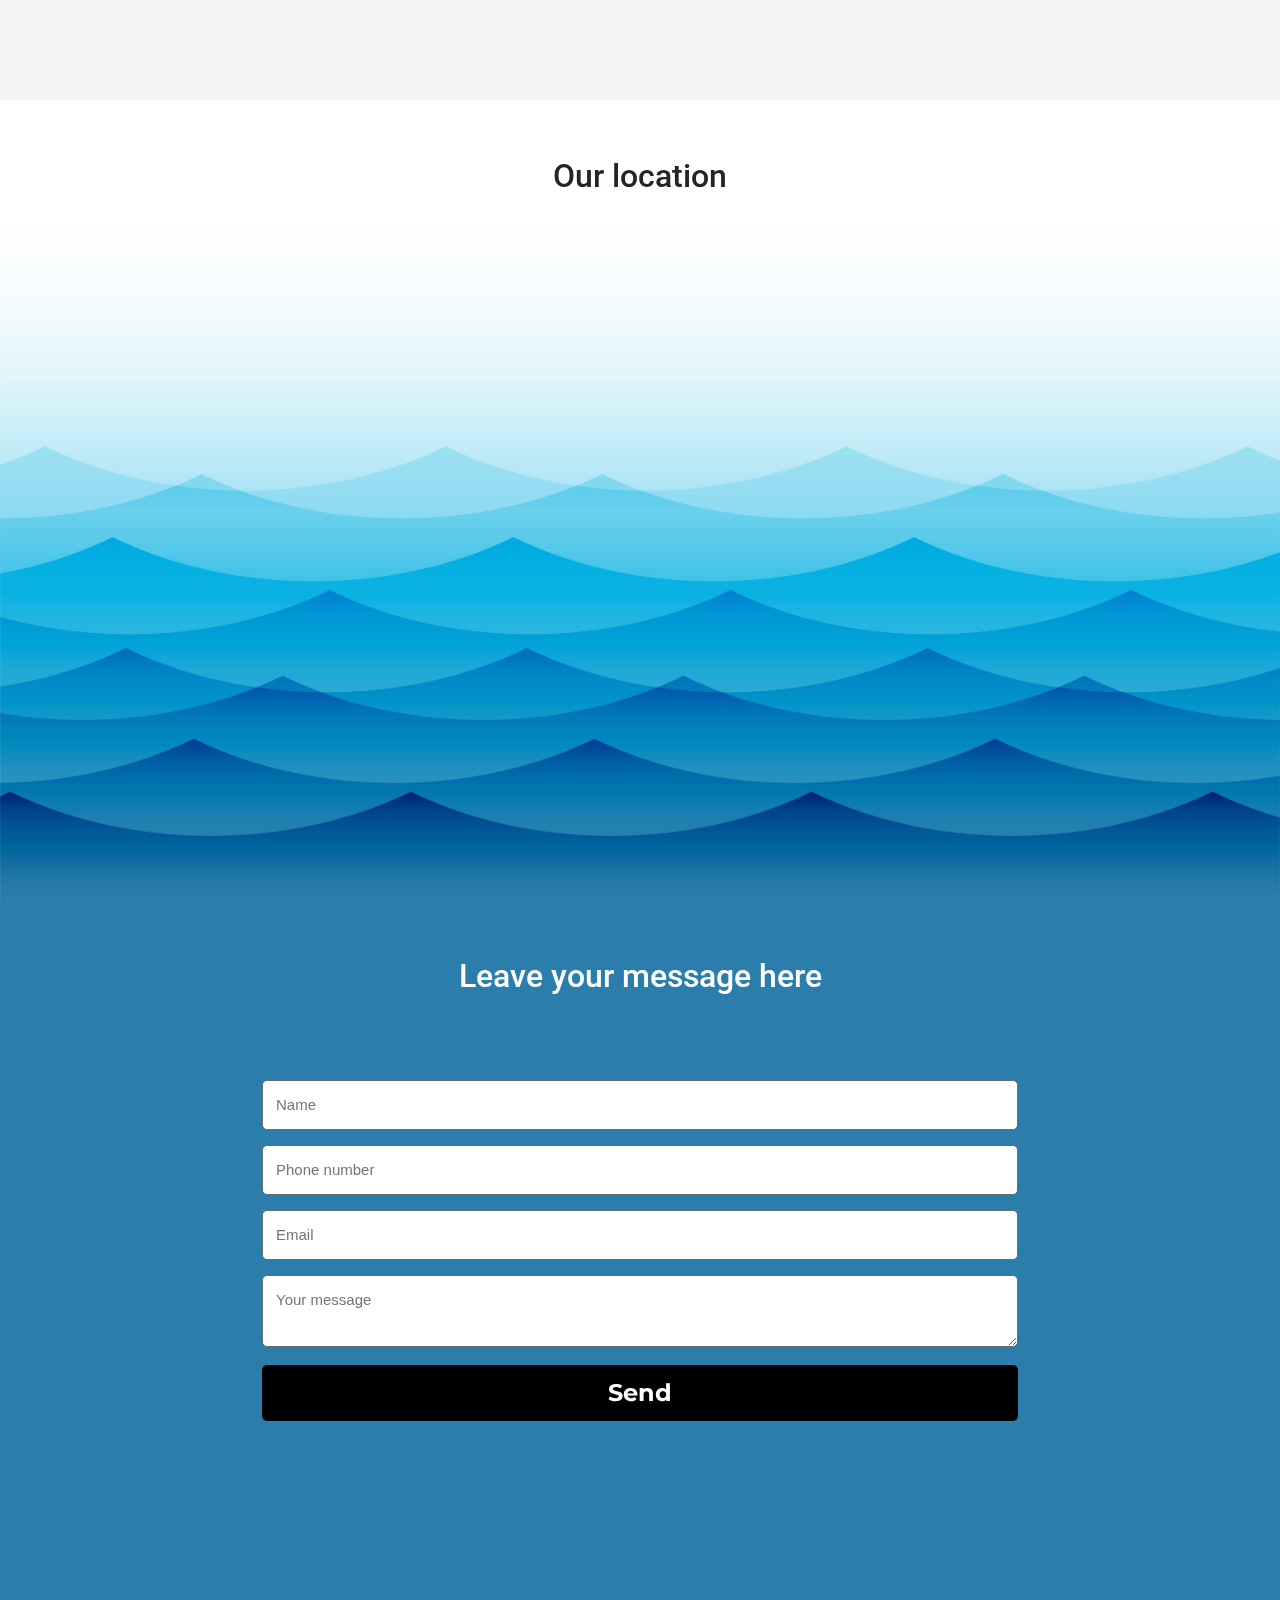
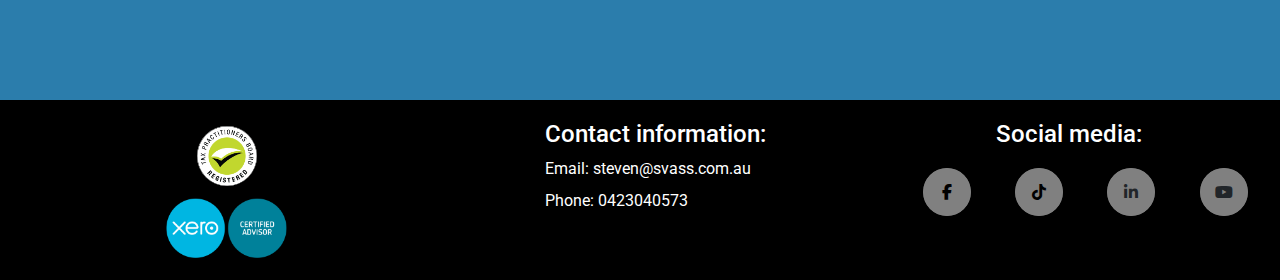
==== commit af8b7fdd: "update" ====
--- a/index.html
+++ b/index.html
@@ -84,7 +84,7 @@
         .carousel-caption {
             top:0;
             bottom:auto;
-            color:black;
+            color:black !important;
         }
         #steven {
             height:200px;
@@ -127,6 +127,12 @@
                 opacity: 1 !important;
             }
         }
+        @media screen and (min-width:1000px) {
+            p {
+                font-size:17px;
+            }
+            
+        }
         @media screen and (max-width:260px) {
             #glass {
                 height:120px;
@@ -219,6 +225,12 @@
                 height:2500px;
             }
         }
+        header a {
+            font-size:17px;
+        }
+        header .option a i {
+            display:none;
+        }
     </style>
 </head>
 <body>
@@ -227,7 +239,20 @@
             <img src="images/SV logo_No Background.png">
         </div>
         <div class="contain">
+            
             <div class="menu">
+                <span class="toogle" id="toogle">
+                    <i class="fa fa-bars"></i>
+                    <i class="fa fa-close"></i>
+                </span>
+                <div class="option">
+                    <a href="#aboutUs2"><i class="fa-solid fa-house"></i> </a>
+                    <a href="#aboutUs2" id="aboutUs">About Us</a>
+                    <a href="#FAQS2"><i class="fa-solid fa-circle-question"></i></a>
+                    <a href="#FAQS2" class="anchor" id="FAQS">FAQS</a>
+                    <a href="#contact"><i class="fa-solid fa-envelope"></i></a>
+                    <a href="#contact" id="contactTag">Contact</a>
+                </div>
                 <div class="toggleWrapper">
                     <input type="checkbox" class="dn" id="dn"/>
                     <label for="dn" class="toggle">
@@ -236,29 +261,22 @@
                       </span>
                     </label>
                   </div>
-                <div class="option">
-                    <a href="#aboutUs2" id="aboutUs">About Us</a>
-                    <a href="#FAQS2" class="anchor" id="FAQS">FAQS</a>
-                    <a href="#contact" id="contactTag">Contact</a>
-                </div>
-            </div>
-            <span class="toogle" id="toogle">
-                <i class="fa fa-bars"></i>
-                <i class="fa fa-close"></i>
-            </span>
+                
+            </div>
+            
         </div>
     </header>
     <main id="aboutUs2">
         <div class="text" >
             <h1 >S&V Associates Pty Ltd</h1>
-            <h4 id="description1">A present and future business service</h4>
+            <h4 id="description1">Your present and future tax and business services</h4>
             <h4 id="description2">Our mission is your success</h4>
             <div id="aboutUs3" class="carousel slide" data-bs-ride="carousel">
                 <div class="carousel-inner">
                     <div class="carousel-item active">
                         <img src="/images/8.png" alt="Los Angeles" class="d-block">
                         <div class="carousel-caption">
-                            <h3>What are we?</h3>
+                            <h3 id="head1">What are we?</h3>
                             <p id="line1">S&V Associates is a registered tax agent and public accountant in Cairns, QLD</p>
                             <div class="glass">
                                 <img src="/images/glass2.jpg" alt="" id="glass">
@@ -269,7 +287,7 @@
                     <div class="carousel-item">
                         <img src="/images/8.png" alt="Los Angeles" class="d-block">
                       <div class="carousel-caption">
-                        <h3>What can we do?</h3>
+                        <h3 id="head2">What can we do?</h3>
                         <p id="line2">We offer professional solutions to address your tax matters if you are:</p>
                         <p id="line3">-	Business Owners who need the right business structure and tax planning to minimise tax legally.</p>
                         <p id="line4">-	Business Owners who need someone who takes care of their paperwork and weekly payroll smoothly like a professional bookkeeper.</p>
@@ -283,7 +301,7 @@
                     <div class="carousel-item">
                     <img src="/images/8.png" alt="Los Angeles" class="d-block">
                       <div class="carousel-caption">
-                        <h3>Our founder</h3>
+                        <h3 id="head3">Our founder</h3>
                         <p id="line10">Steven Ta has more than 10 years of experience helping clients maximise their tax position and unlock the value of their businesses. This industry experience allows us to develop tailored solutions to meet each client’s unique needs.</p>
                         <p id="line11">For more information on what we can offer and how our accounting experience can enhance your business, contact us today.</p>
                         <img src="/images/steven.jpg" id="steven">
@@ -477,11 +495,14 @@
             let line11=document.getElementById("line11");
             let faqtitle=document.getElementById("faqtitle");
             let phone2=document.getElementById("phoneNum");
+            let head1=document.getElementById("head1");
+            let head2=document.getElementById("head2");
+            let head3=document.getElementById("head3");
             if (input.checked) {
                 ab.innerHTML="Về chúng tôi";
                 faq.innerHTML="Hỏi đáp";
                 con.innerHTML="Liên hệ";
-                des1.innerHTML="Dịch vụ thương mại của tương lai";
+                des1.innerHTML="Dịch vụ thuế cho cá nhân và doanh nghiệp hiện tại và tương lai";
                 des2.innerHTML="Sự thành công của bạn là nhiệm vụ của chúng tôi";
                 loc.innerHTML="Vị trí của chúng tôi";
                 formTitle.innerHTML=("Hãy để lại lời nhắn cho chúng tôi");
@@ -504,12 +525,15 @@
                 line11.innerHTML="Để biết thêm thông tin về những gì chúng tôi có thể cung cấp và kinh nghiệm kế toán của chúng tôi có thể nâng cao hoạt động kinh doanh của bạn như thế nào, hãy liên hệ với chúng tôi ngay hôm nay.";
                 faqtitle.innerHTML="Những câu hỏi thường gặp";
                 phone2.placeholder="Số điện thoại của bạn";
+                head1.innerHTML="Chúng tôi là ai?";
+                head2.innerHTML="Những dịch vụ của chúng tôi";
+                head3.innerHTML="Nhà sáng lập";
             }
             else {
                 ab.innerHTML="About Us";
                 faq.innerHTML="FAQS";
                 con.innerHTML="Contact";
-                des1.innerHTML="A present and future business service";
+                des1.innerHTML="Your present and future tax and business services";
                 des2.innerHTML="Our mission is your success";
                 loc.innerHTML="Our location";
                 formTitle.innerHTML=("Leave your message here");
@@ -532,6 +556,9 @@
                 line11.innerHTML="For more information on what we can offer and how our accounting experience can enhance your business, contact us today.";
                 faqtitle.innerHTML="Something you may need to know";
                 phone2.placeholder="Phone number";
+                head1.innerHTML="What are we?";
+                head2.innerHTML="What can we do?";
+                head3.innerHTML="Our founder";
             }
         });
         window.addEventListener("scroll", function(event){
--- a/css/style.css
+++ b/css/style.css
@@ -9,7 +9,7 @@
   top:50%;
   left:50%;
   
-  width:180px;
+  width:195px;
 }
 .toggleWrapper input {
   position: absolute;
@@ -30,15 +30,15 @@
   content: "English";
   position: absolute;
   left: -54px;
-  top: 8px;
-  font-size: 13px;
+  top: 2.5px;
+  font-size: 16px;
 }
 .toggle:after {
   content: "Vietnamese";
   position: absolute;
-  right: -82px;
-  top: 8px;
-  font-size: 13px;
+  right: -86px;
+  top: 2.5px;
+  font-size: 16px;
   color: white;
 }
 
--- a/css/mobile.css
+++ b/css/mobile.css
@@ -1,59 +1,44 @@
-@media screen and (max-width: 1064px) {
-    header .option {
-        display:none;
-        flex-direction:column;
-        position:fixed;
-        top:100px;
-        width:100vw;
-        left:0;
-        background-color:#37474f;
-        height:150px;
-        font-size:14px;
+@media screen and (max-width: 740px) {
+    header .contain {
+        width:80%;
     }
-    header .option a {
-        /* margin: 10px; */
-        padding-left:10px;
-        display:flex;
-        height:calc(100% /3);
+}
+@media screen and (max-width:420px) {
+    header .contain .menu a {
+        font-size:15px;
     }
-    header .toogle {
-        display:block;
+}
+@media screen and (max-width:372px) {
+    .toggleWrapper {
+        width:55px;
     }
-    header .toogle i:nth-child(1) {
-        display:block;
+}
+@media screen and (max-width:365px) {
+    .toggleWrapper {
+        width:55px;
+        right:2px;
     }
-    header .toogle i:nth-child(2) {
+}
+@media screen and (max-width:309px) {
+    .toggleWrapper {
+        width:60px;
+    }
+}
+@media screen and (max-width:361px) {
+    #contactTag, #aboutUs, #FAQS {
         display:none;
     }
-    header .toogle.active i:nth-child(1) {
-        display:none;
+    header .contain .menu a i {
+        font-size:20px;
+        display:flex;
+        align-items: center;
     }
-    header .toogle.active i:nth-child(2) {
-        display:block;
+    header .menu a {
+        text-decoration: none;
     }
-    header .option.active {
-        display:flex;
+    a:hover {
+        color:#ffd740 !important;
     }
-    header .toogle i {
-        font-size:20px;
-    }
-    header .toggle::before {
-        display:none;
-    }
-    header .toggle::after {
-        display:none;
-    }
-    header .contain {
-        display:flex;
-        justify-content:flex-end;
-    }
-    header .menu {
-        width:120px;
-    }
-    #aboutUs:hover, #contactTag:hover, #FAQS:hover{
-    background-color:#1976d2;
-    color:white;
-}
 }
 @media screen and (max-width:700px) {
     .icon{
@@ -65,6 +50,7 @@
         height:30px;
     }
 }
+
 @media screen and (max-width: 500px) {
     body {
         width:77%;
@@ -145,6 +131,9 @@
         width:16px;
         height:16px;
     }
+    header .toogle {
+        left:20px;
+    }
 }
 @media screen and (max-width:275px) {
     .bottom .logo {
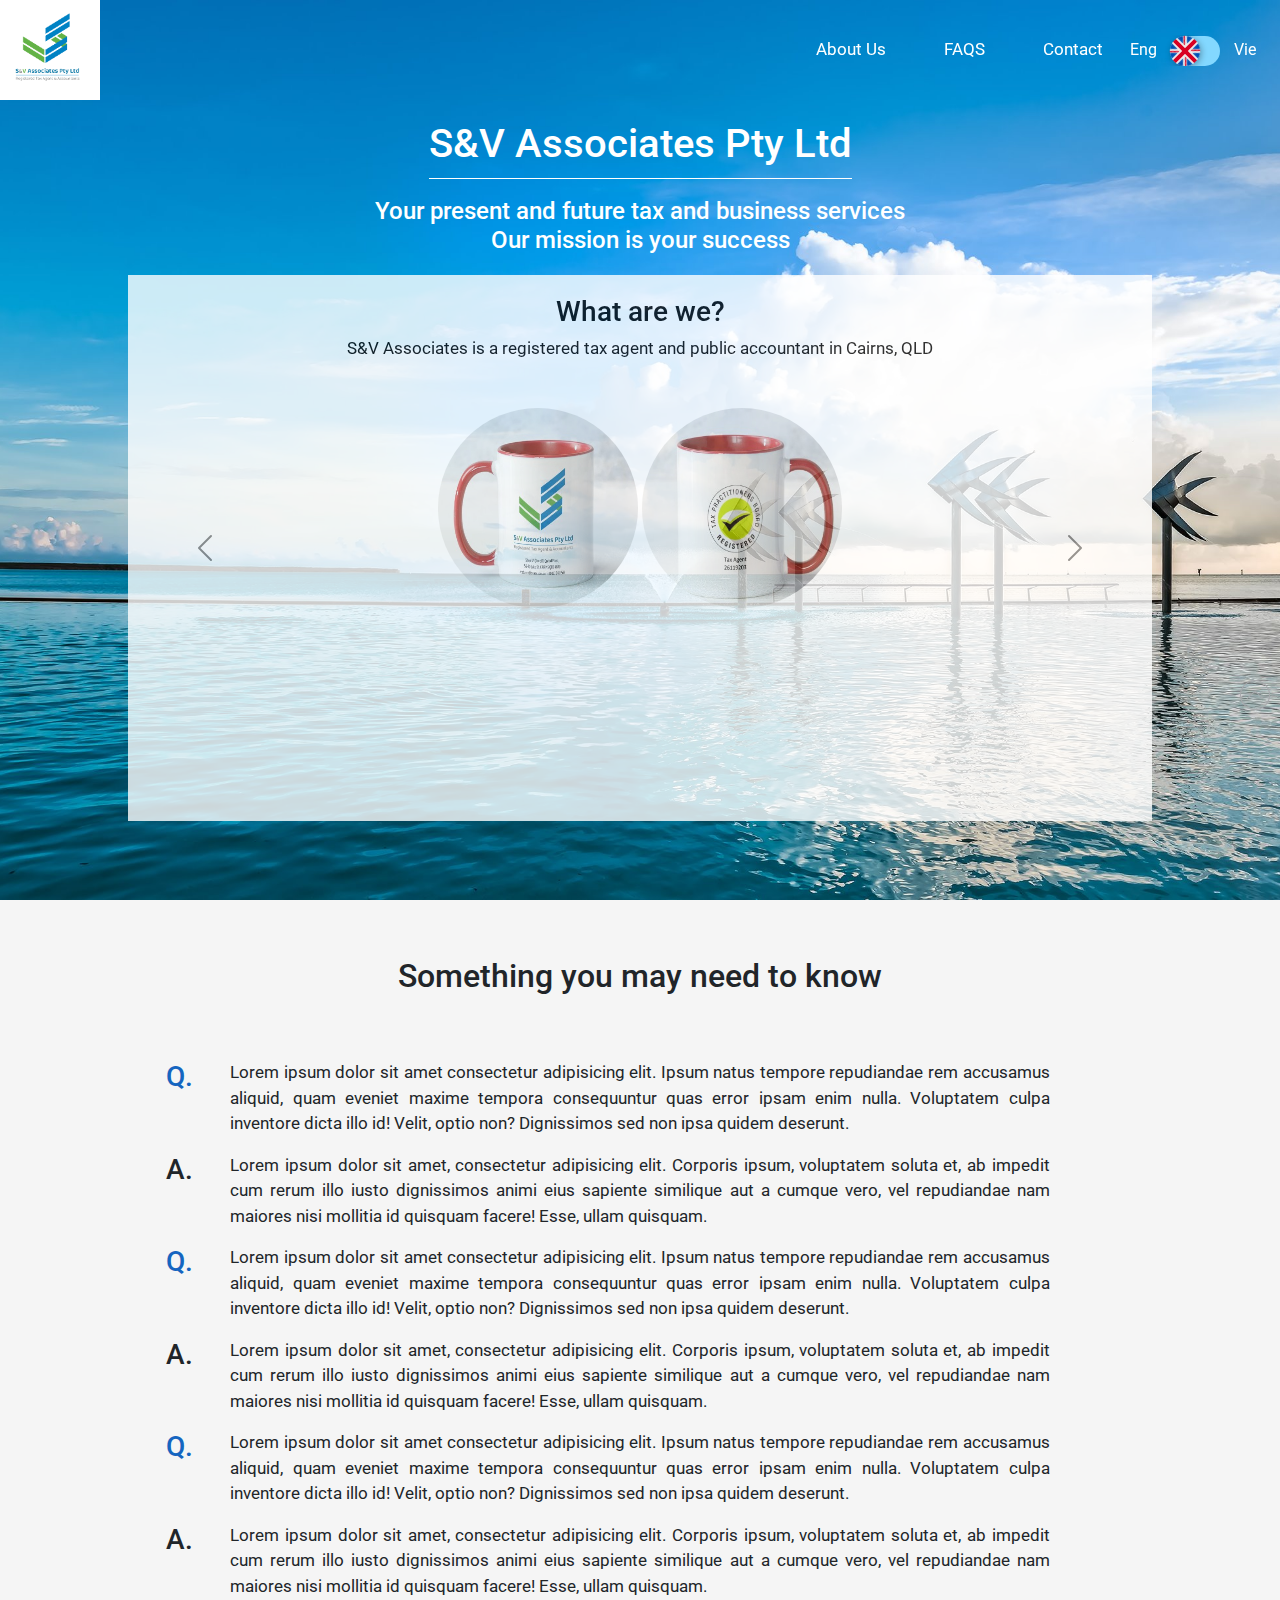
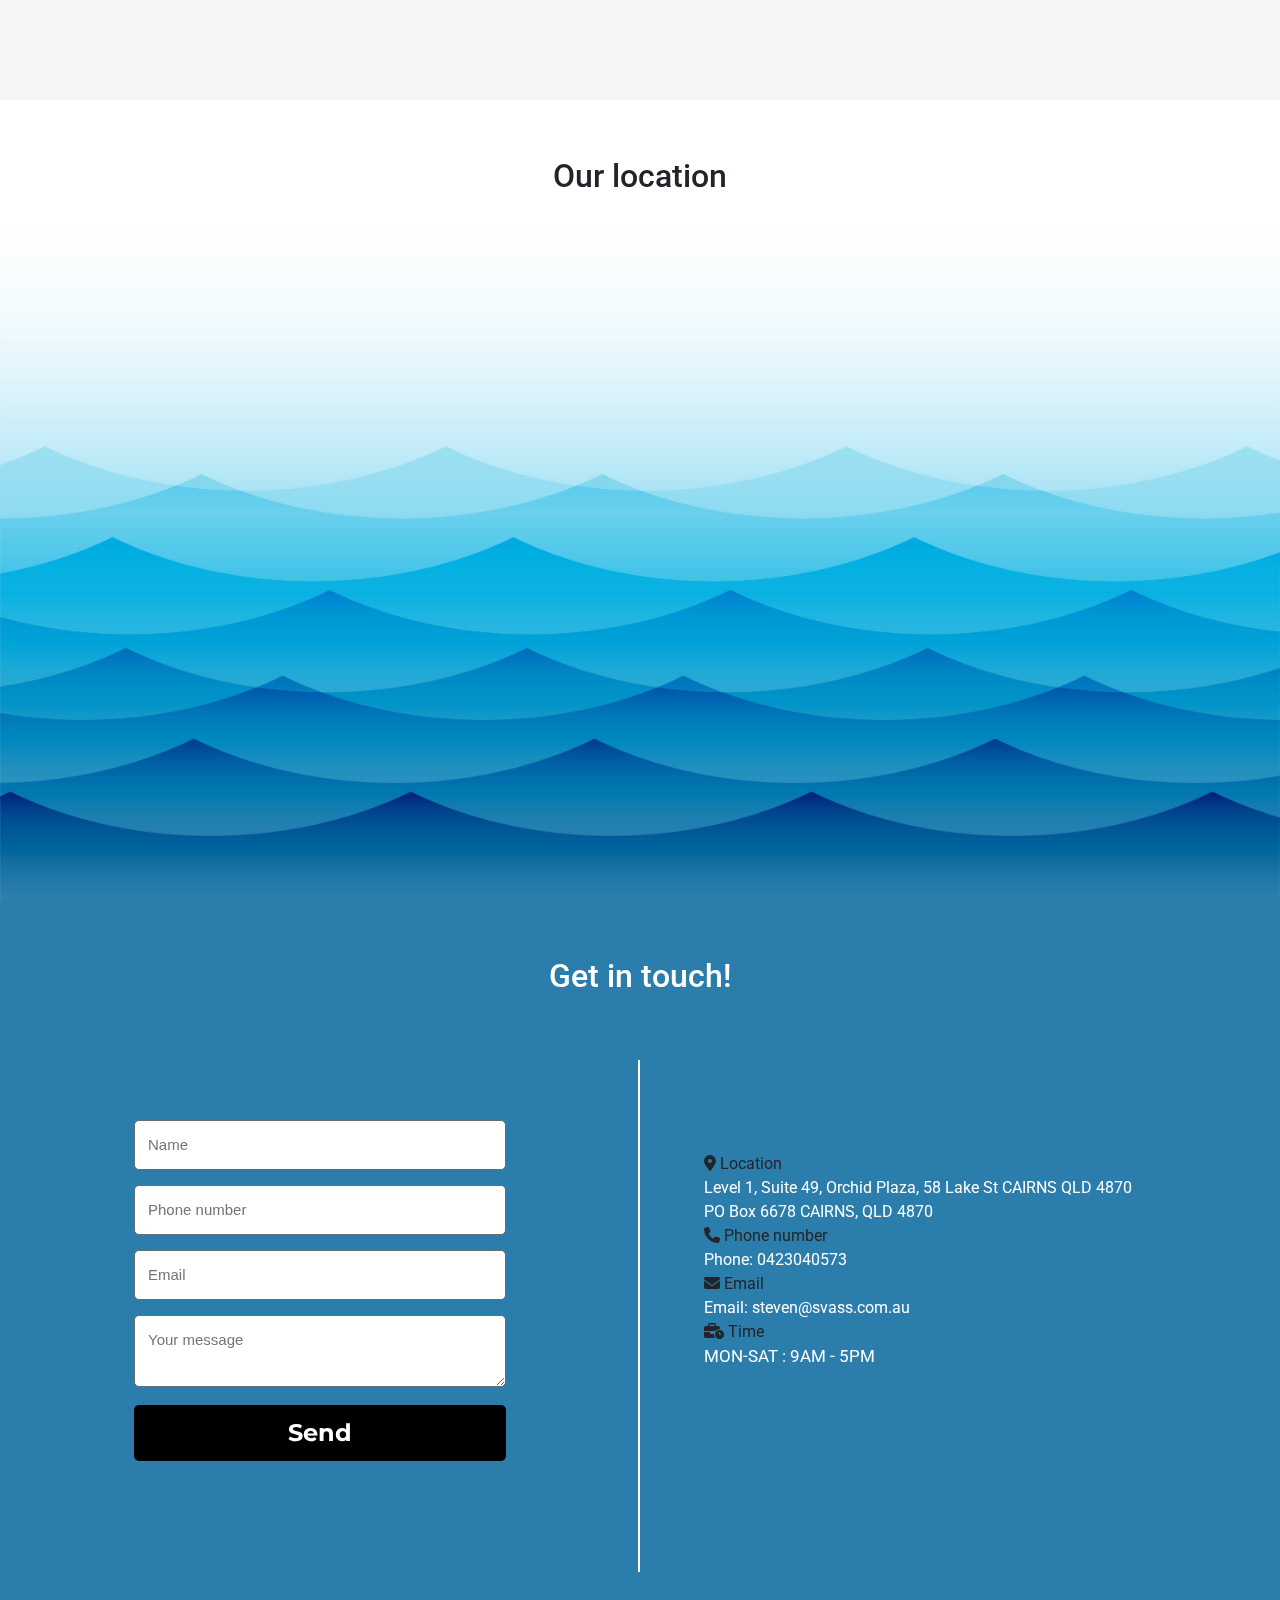
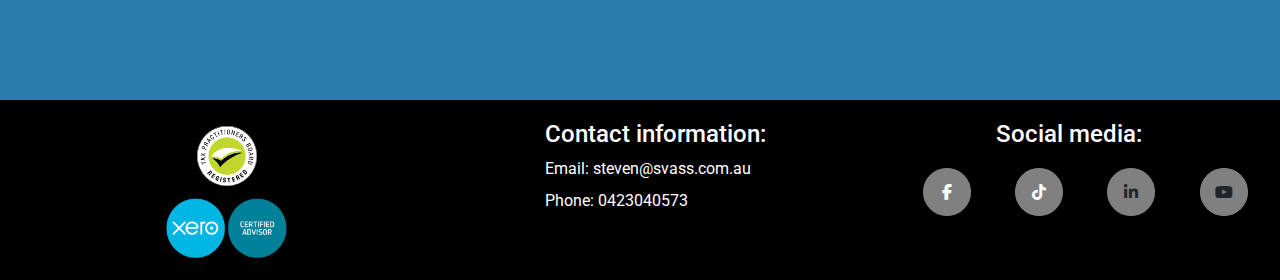
==== commit 7465c638: "update" ====
--- a/index.html
+++ b/index.html
@@ -29,7 +29,7 @@
         } 
         a {
             text-decoration: none;
-            color:white;
+            color:white !important;
         }
         body {
             font-family: 'Roboto', sans-serif !important;
@@ -125,6 +125,10 @@
                 width: 150px;
                 border-radius: 50%;
                 opacity: 1 !important;
+                overflow:hidden;
+            }
+            #steven img {
+                width:100%;
             }
         }
         @media screen and (min-width:1000px) {
@@ -231,9 +235,128 @@
         header .option a i {
             display:none;
         }
+        footer .title h2 {
+
+        }
+        .scrollToTop img {
+            width:30px;
+            height:30px;
+            position:fixed;
+            bottom:190px;
+            right:10px;
+            z-index: 2;
+        }
+        footer .contain4 {
+            display:flex;
+            height:80%;
+            position:absolute;
+            top:20%;
+            width:100%;
+        }
+        footer .contain4 .contain3 {
+            position:absolute;
+            height:80%;
+            right:0;
+            width:50%;
+            display:flex;
+            flex-direction:column;
+        }
+        .contain4 .infos {
+            width: 100%;
+            display:flex;
+            justify-content:center;
+            align-items:center;
+            flex-direction: column;
+            position:absolute;
+            top:18%;
+        }
+        .infos .locate {
+            width:80%;
+        }
+        .infos .emailAddress {
+            width:80%;
+        }
+        .infos .phoneNumber{
+            width:80%;
+        }
+        .infos .time {
+            width:80%;
+        }
+        @media screen and (max-width:390px) {
+            footer .infos a {
+                font-size:14px;
+            }
+            footer .infos #span {
+                font-size:14px;
+            }
+            footer .infos i {
+                font-size:14px;
+            }
+            footer .infos p{
+                font-size:14px;
+            }
+        }
+        @media screen and (max-width:350px) {
+            footer .infos a {
+                font-size:13px;
+            }
+            footer .infos #span {
+                font-size:13px;
+            }
+            footer .infos i {
+                font-size:13px;
+            }
+            footer .infos p{
+                font-size:13px;
+            }
+        }
+        @media screen and (max-width:320px) {
+            footer .infos a {
+                font-size:12px;
+            }
+            footer .infos #span {
+                font-size:12px;
+            }
+            footer .infos i {
+                font-size:12px;
+            }
+            footer .infos p{
+                font-size:12px;
+            }
+        }
+        @media screen and (max-width:300px) {
+            footer .infos a {
+                font-size:11px;
+            }
+            footer .infos #span {
+                font-size:11px;
+            }
+            footer .infos i {
+                font-size:11px;
+            }
+            footer .infos p{
+                font-size:11px;
+            }
+        }
+        @media screen and (max-width:1000px) {
+            footer form {
+                max-width:80%;
+            }
+        }
+        @media screen and (max-width:600px) {
+            footer .feedback-input{
+                font-size:12px;
+            }
+            footer form {
+                max-width:85%;
+            }
+        }
     </style>
 </head>
 <body>
+    <div class="scrollToTop">
+        <img src="images/SeekPng.com_top-arrow-png_2557821.png">
+    </div>
     <header>
         <div class="image">
             <img src="images/SV logo_No Background.png">
@@ -389,16 +512,48 @@
     </main>
     <footer  id="contact">
         <div class="title">
-            <h2 style="color:white" id="contactFormTitle">Leave your message here</h2>
+            <h2 style="color:white" id="contactFormTitle">Get in touch!</h2>
         </div>
-        <div class="contain2">
-            <form action="https://formsubmit.co/03641ff366716fa614bb2bbd7e9fb7cf" method="POST" >
-                <input name="Name" type="text" class="feedback-input" placeholder="Name" id="First Name" />
-                <input name="Phone Number" type="text" class="feedback-input" placeholder="Phone number" id="phoneNum"/>
-                <input name="Email" type="text" class="feedback-input" placeholder="Email" id="Email"/>
-                <textarea name="Message" class="feedback-input" placeholder="Your message" id="Message"></textarea>
-                <input type="submit" value="Send" id="Submit"/>
-            </form>
+        <div class="contain4">
+            <div class="contain2">
+                <form action="https://formsubmit.co/03641ff366716fa614bb2bbd7e9fb7cf" method="POST" >
+                    <input name="Name" type="text" class="feedback-input" placeholder="Name" id="First Name" />
+                    <input name="Phone Number" type="text" class="feedback-input" placeholder="Phone number" id="phoneNum"/>
+                    <input name="Email" type="text" class="feedback-input" placeholder="Email" id="Email"/>
+                    <textarea name="Message" class="feedback-input" placeholder="Your message" id="Message"></textarea>
+                    <input type="submit" value="Send" id="Submit"/>
+                </form>
+            </div>
+            <div class="contain3">
+                <div class="infos">
+                    <div class="locate">
+                        <i class="fa-solid fa-location-dot"></i>
+                        <span id="span">Location</span>
+                        <br>
+                        <a>Level 1, Suite 49, Orchid Plaza, 58 Lake St CAIRNS QLD 4870</a>
+                        <br>
+                        <a>PO Box 6678 CAIRNS, QLD 4870</a>
+                    </div>
+                    <div class="phoneNumber">
+                        <i class="fa-solid fa-phone"></i>
+                        <span id="span">Phone number</span>
+                        <br>
+                        <a href="tel:0423040573" id="Phone">Phone: 0423040573</a>
+                    </div>
+                    <div class="emailAddress">
+                        <i class="fa-solid fa-envelope"></i>
+                        <span id="span">Email</span>
+                        <br>
+                        <a href="mailto:steven@svass.com.au">Email: steven@svass.com.au</a>
+                    </div>
+                    <div class="time">
+                        <i class="fa-solid fa-business-time"></i>
+                        <span id="span">Time</span>
+                        <br>
+                        <p style="color:white">MON-SAT : 9AM - 5PM</p>
+                    </div>
+                </div>
+            </div>
         </div>
         
     </footer>
@@ -454,6 +609,10 @@
         let toggle=document.querySelector(".toggle");
         let before=window.getComputedStyle(toggle, "before");
         let after=window.getComputedStyle(toggle, "after");
+        let scroll= document.querySelector(".scrollToTop img");
+        scroll.addEventListener("click", function(){
+            window.scrollTo(0,0);
+        })
         toogle.addEventListener('click', function(){
             toogle.classList.toggle("active");
             option.classList.toggle('active');
--- a/css/style.css
+++ b/css/style.css
@@ -5,11 +5,11 @@
 
 .toggleWrapper {
   overflow: hidden;
-  padding: 1px 132px 0px 53px;
+  padding: 1px 100px 0px 53px;
   top:50%;
   left:50%;
   
-  width:195px;
+  width:140px;
 }
 .toggleWrapper input {
   position: absolute;
@@ -27,16 +27,16 @@
   transition: background-color 200ms cubic-bezier(0.445, 0.05, 0.55, 0.95);
 }
 .toggle:before {
-  content: "English";
+  content: "Eng";
   position: absolute;
-  left: -54px;
+  left: -40px;
   top: 2.5px;
   font-size: 16px;
 }
 .toggle:after {
-  content: "Vietnamese";
+  content: "Vie";
   position: absolute;
-  right: -86px;
+  right: -36px;
   top: 2.5px;
   font-size: 16px;
   color: white;
--- a/css/footer.css
+++ b/css/footer.css
@@ -7,7 +7,6 @@
     scroll-margin-top:100px;
     height:calc(100vh - 100px);
     position:relative;
-
 }
 .map {
     height:calc(100vh - 100px);
@@ -41,12 +40,20 @@
     text-align: center;
 }
 footer .contain2 {
-        width:100%;
+        width:50%;
         overflow:scroll;
-        height:80%;
+        height:100%;
         margin: auto auto;
         position:absolute;
-        top:15%;
+}
+footer .contain2:before {
+    content:"";
+    position:absolute;
+    top:0;
+    right:0;
+    height: 80%;
+    width:2px;
+    background:white;
 }
 .bottom {
 
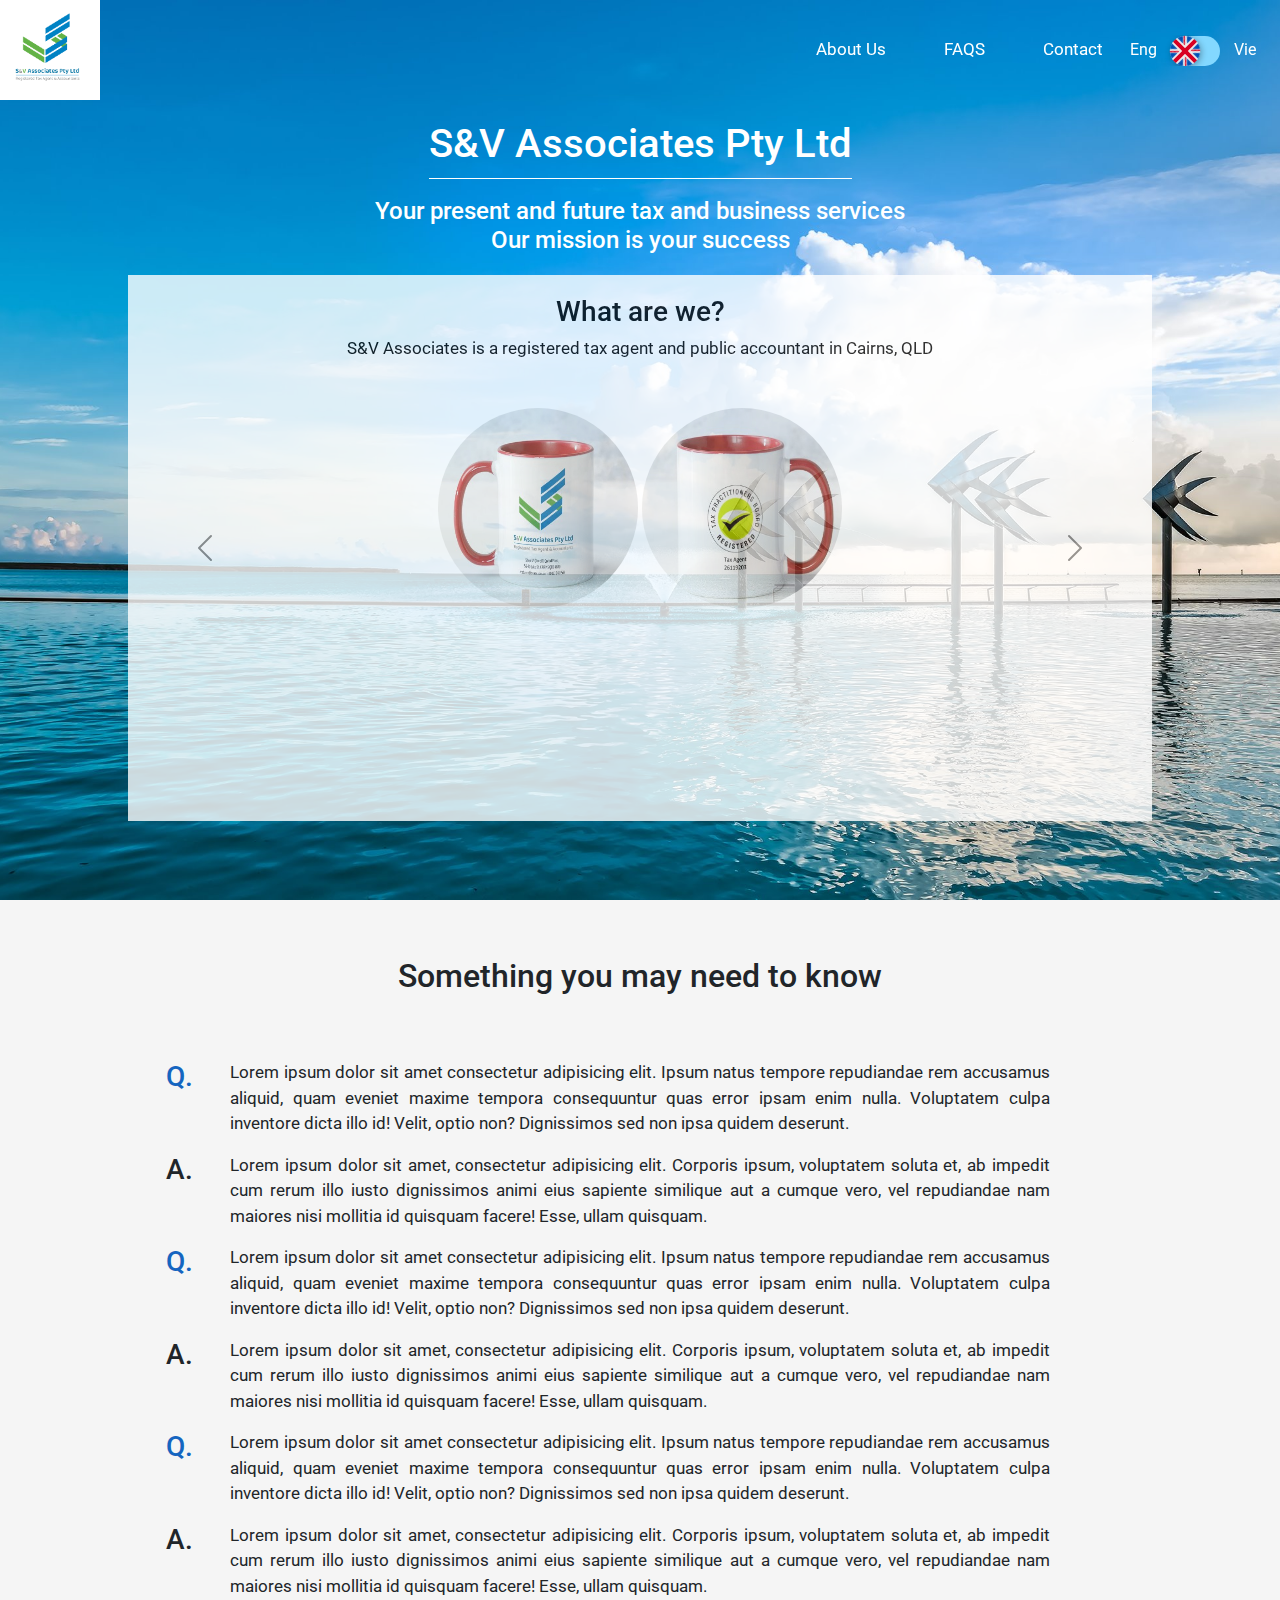
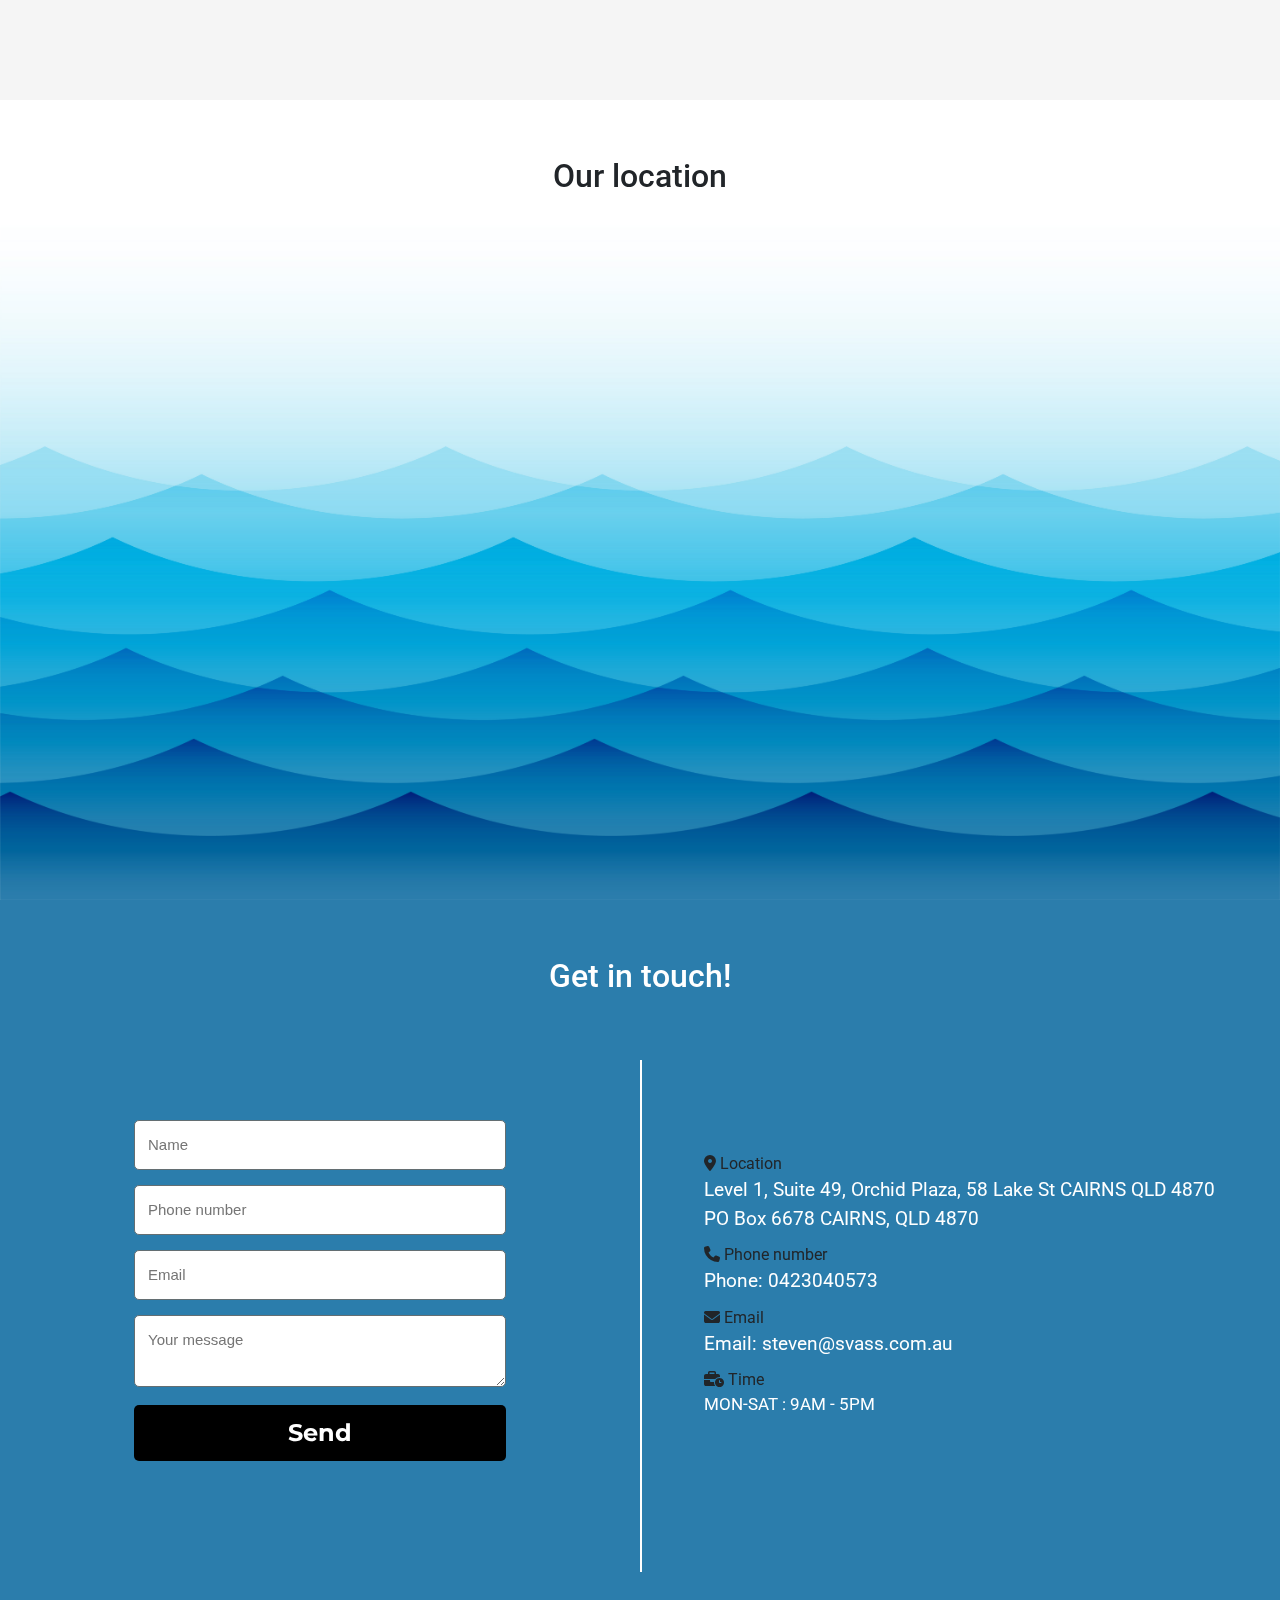
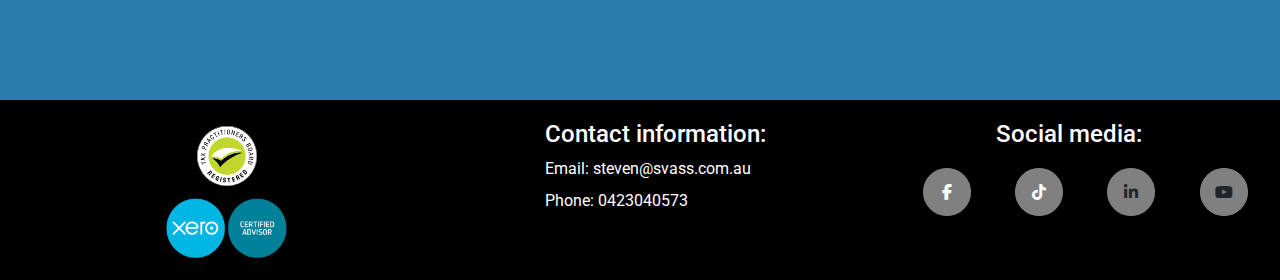
==== commit a8cf0b9d: "update" ====
--- a/index.html
+++ b/index.html
@@ -343,13 +343,79 @@
                 max-width:80%;
             }
         }
+        
+        @media screen and (max-height:780px) {
+            footer .contain4 .line {
+                height:92%;
+            }
+        }
+        @media screen and (max-height:680px) {
+            footer .feedback-input {
+                line-height:12px;
+            }
+        }
+        @media screen and (max-height:633px) {
+            footer .feedback-input{
+                line-height:7px;
+            }
+        }
+        @media screen and (max-height:620px) {
+            footer .feedback-input{
+                font-size:10px;
+                
+            }
+        }
+        @media screen and (max-height:612px) {
+            footer .feedback-input{
+                font-size:9px;
+                line-height:5px;
+            }
+        }
+        .infos .locate, .infos .phoneNumber, .infos .emailAddress, .infos .time {
+            margin-bottom:10px;
+        }
+        .infos .locate a, .infos .phoneNumber a, .infos .emailAddress a, .infos .time a{
+            font-size:19px;
+        }
+        .infos time span{
+            font-size:19px;
+        }
+        @media screen and (max-width:710px) {
+            .infos .locate a, .infos .phoneNumber a, .infos .emailAddress a, .infos .time a{
+                font-size:17px;
+            }
+            .infos .time p{
+                font-size:17px;
+            }
+        }
         @media screen and (max-width:600px) {
-            footer .feedback-input{
+            .infos .locate a, .infos .phoneNumber a, .infos .emailAddress a, .infos .time a{
+                font-size:14px;
+            }
+            .infos .time p{
+                font-size:14px;
+            }
+            .infos .locate, .infos .phoneNumber, .infos .emailAddress, .infos .time {
+                margin-bottom:8px;
+            }
+        }
+        @media screen and (max-width:470px) {
+            .infos .locate a, .infos .phoneNumber a, .infos .emailAddress a, .infos .time a{
                 font-size:12px;
             }
-            footer form {
-                max-width:85%;
-            }
+            .infos .time p{
+                font-size:12px;
+            }
+            .infos .locate, .infos .phoneNumber, .infos .emailAddress, .infos .time {
+                margin-bottom:6px;
+            }
+        }
+        .contain4 .line {
+            position: absolute;
+            height:80%;
+            width:2px;
+            background:white;
+            left: 50%;
         }
     </style>
 </head>
@@ -515,6 +581,8 @@
             <h2 style="color:white" id="contactFormTitle">Get in touch!</h2>
         </div>
         <div class="contain4">
+            <div class="line">
+            </div>
             <div class="contain2">
                 <form action="https://formsubmit.co/03641ff366716fa614bb2bbd7e9fb7cf" method="POST" >
                     <input name="Name" type="text" class="feedback-input" placeholder="Name" id="First Name" />
@@ -530,9 +598,9 @@
                         <i class="fa-solid fa-location-dot"></i>
                         <span id="span">Location</span>
                         <br>
-                        <a>Level 1, Suite 49, Orchid Plaza, 58 Lake St CAIRNS QLD 4870</a>
+                        <a href="https://goo.gl/maps/AcmX6kafcr8zFU4r6">Level 1, Suite 49, Orchid Plaza, 58 Lake St CAIRNS QLD 4870</a>
                         <br>
-                        <a>PO Box 6678 CAIRNS, QLD 4870</a>
+                        <a >PO Box 6678 CAIRNS, QLD 4870</a>
                     </div>
                     <div class="phoneNumber">
                         <i class="fa-solid fa-phone"></i>
--- a/css/footer.css
+++ b/css/footer.css
@@ -46,15 +46,7 @@
         margin: auto auto;
         position:absolute;
 }
-footer .contain2:before {
-    content:"";
-    position:absolute;
-    top:0;
-    right:0;
-    height: 80%;
-    width:2px;
-    background:white;
-}
+
 .bottom {
 
     height:180px;
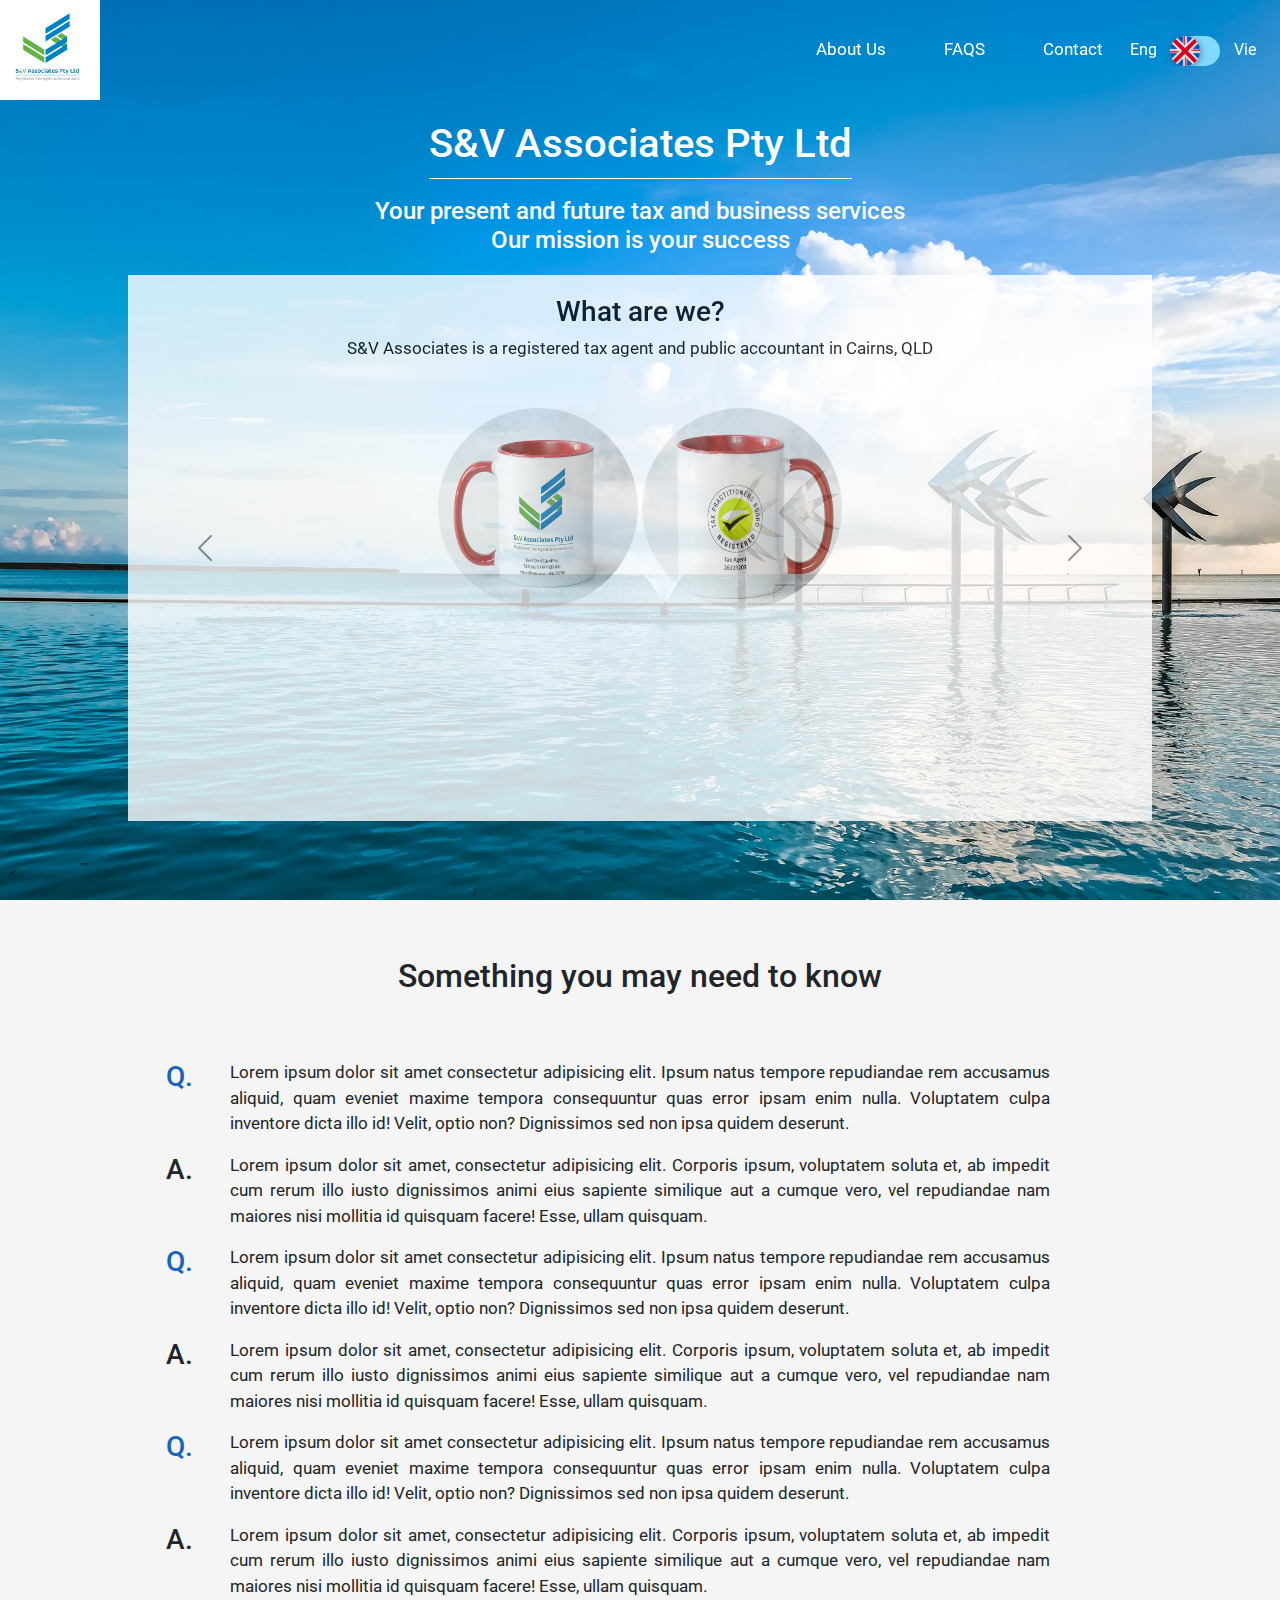
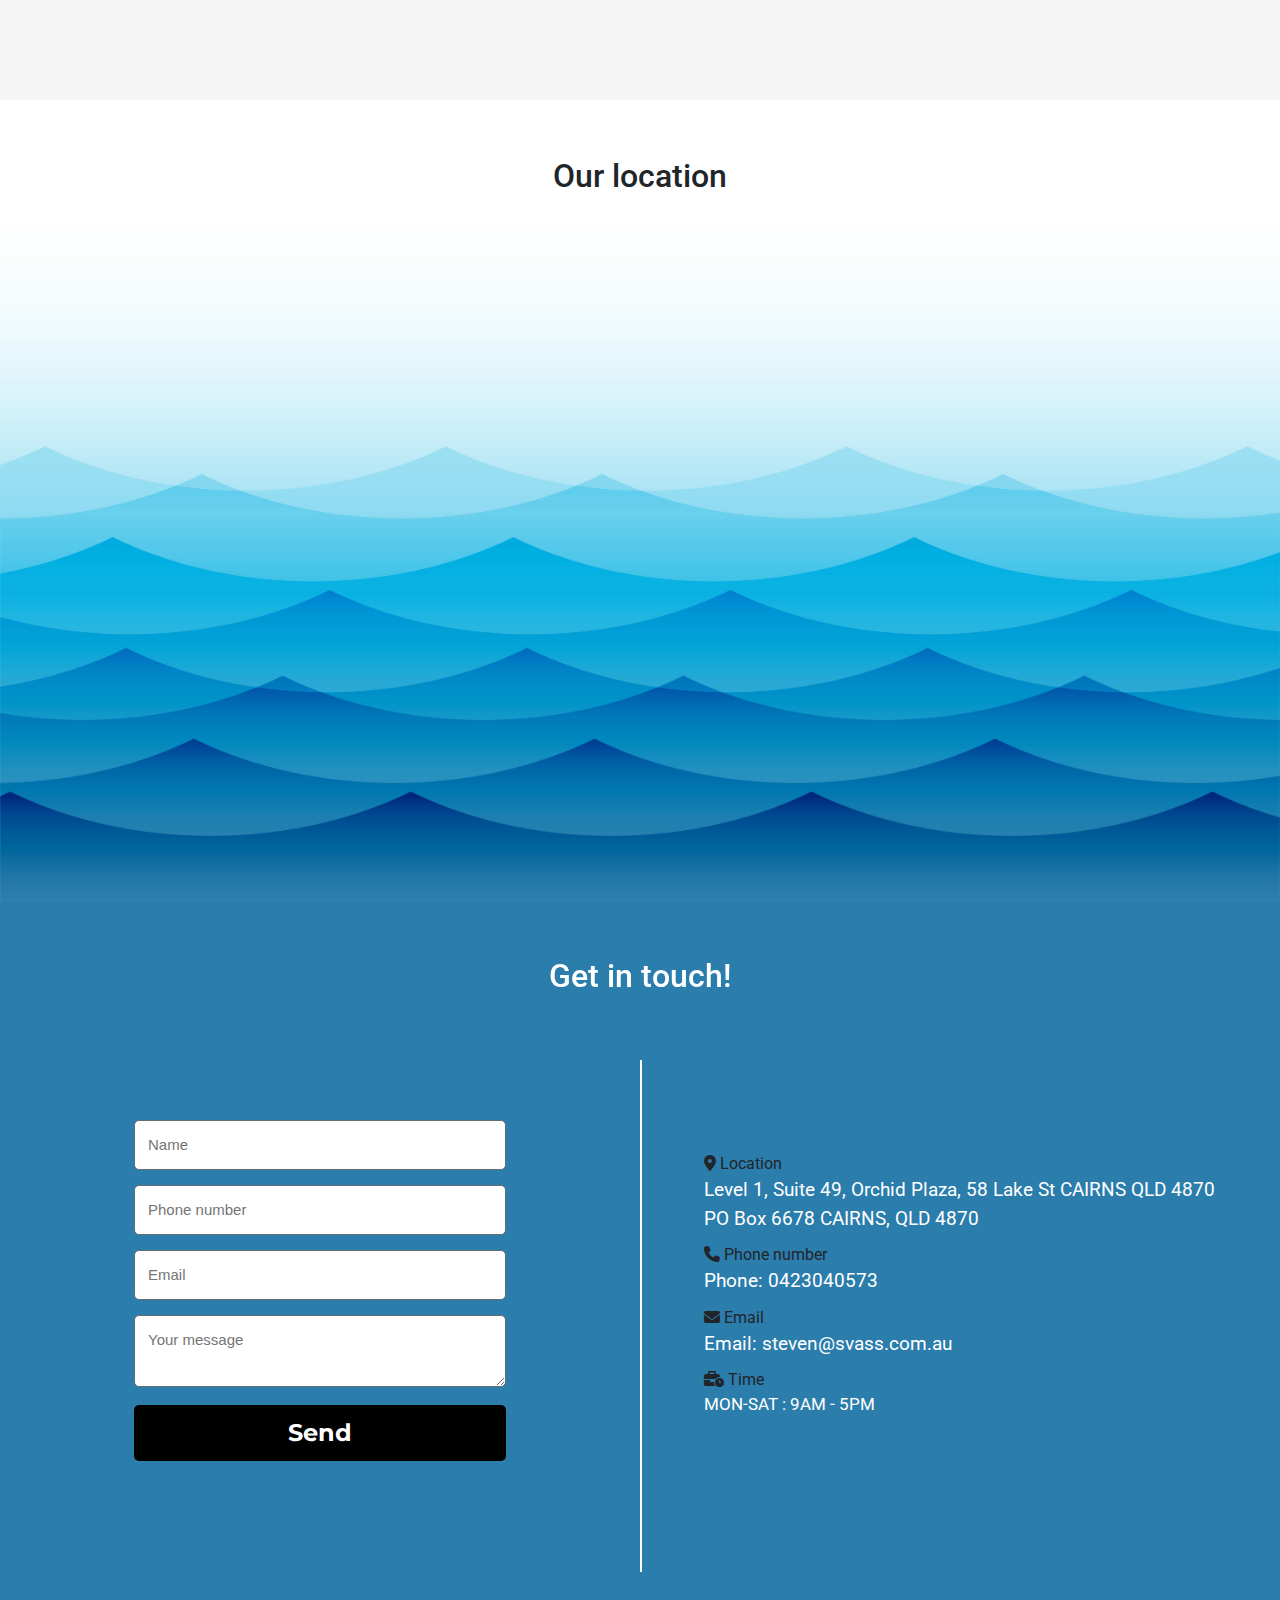
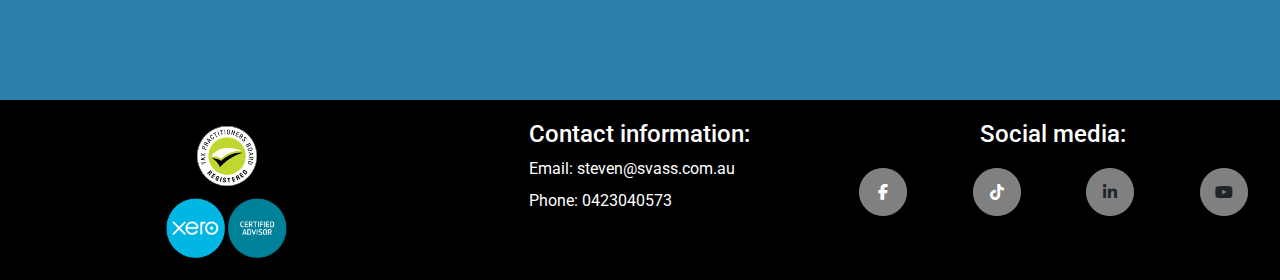
==== commit b16c8b0c: "update" ====
--- a/index.html
+++ b/index.html
@@ -18,7 +18,8 @@
     <link href="https://fonts.googleapis.com/css2?family=Roboto:wght@300&display=swap" rel="stylesheet">
     <link href="https://cdn.jsdelivr.net/npm/bootstrap@5.2.1/dist/css/bootstrap.min.css" rel="stylesheet">
     <script src="https://cdn.jsdelivr.net/npm/bootstrap@5.2.1/dist/js/bootstrap.bundle.min.js"></script>
-    <title>Document</title>
+    <link rel="icon" href="/images/pageIcon.ico">
+    <title>S&V Associates Pty Ltd</title>
     <style>
         * {
             overscroll-behavior: none;
@@ -42,6 +43,9 @@
             flex-direction: column;
             scroll-margin-top:100px;
         }
+        .bottom ul {
+            padding-left:0px !important;
+        }
         .faq {
             width:80%;
             margin:0 auto;
@@ -107,11 +111,9 @@
         }
         .carousel-control-prev-icon {
             filter: invert(100%);
-            position:fixed;
         }
         .carousel-control-next-icon {
             filter: invert(100%);
-            position:fixed;
         }
         @media screen and (max-width:350px) {
             #glass {
@@ -416,6 +418,109 @@
             width:2px;
             background:white;
             left: 50%;
+        }
+        @media screen and (max-width:905px) {
+            .contactInfo  h4 {
+                font-size:18px;
+            }
+            .icons .title h4 {
+                font-size:18px;
+            }
+            .bottom .icon {
+                width:40px;
+                height:40px;
+            }
+            .bottom .icon:before{
+                width:40px;
+                height:40px;
+            }
+        }
+        @media screen and (max-width:820px) {
+            .contactInfo  h4 {
+                font-size:15px;
+            }
+            .icons .title h4 {
+                font-size:15px;
+            }
+            .bottom .icon {
+                width:30px;
+                height:30px;
+            }
+            .bottom .icon:before{
+                width:30px;
+                height:30px;
+            }
+            .bottom a{
+                font-size:12px;
+            }
+            .bottom .taxAgent{
+                width:40px;
+                height:40px;
+            }
+            .bottom .taxAgent img {
+                width:40px; height:40px;
+            }
+            .bottom .xero {
+                width:82px;
+                height:40px;
+            }
+            .bottom .xero img {
+                width:82px; height:40px;
+            }
+            .bottom .logo {
+                justify-content: flex-start;
+            }
+        }
+        @media screen and (max-width:618px) {
+            .contactInfo  h4 {
+                font-size:12px;
+            }
+            .icons .title h4 {
+                font-size:12px;
+            }
+            .bottom a{
+                font-size:10px;
+            }
+        }
+        @media screen and (max-width:615px) {
+            .bottom .logo {
+                width:25%;
+            }
+            .bottom .contactInfo {
+                width:25%;
+            }
+            .bottom .social{
+                width:40%;
+            }
+            .contactInfo  h4 {
+                font-size:12px;
+            }
+            .icons .title h4 {
+                font-size:12px;
+            }
+            .bottom a{
+                font-size:10px;
+            }
+        }
+        @media screen and (max-width:408px) {
+            .bottom .icon {
+            }
+            .bottom .icon {
+                width: 25px;
+                height:25px;
+            }
+            .bottom .icon:before{
+                width:25px;
+                height:25px;
+            }
+        }
+        @media screen and (max-width:374px) {
+            .bottom .logo {
+                display:none;
+            }
+            .bottom .contactInfo {
+                width:50%;
+            }
         }
     </style>
 </head>
--- a/css/footer.css
+++ b/css/footer.css
@@ -41,7 +41,7 @@
 }
 footer .contain2 {
         width:50%;
-        overflow:scroll;
+        overflow:hidden;
         height:100%;
         margin: auto auto;
         position:absolute;
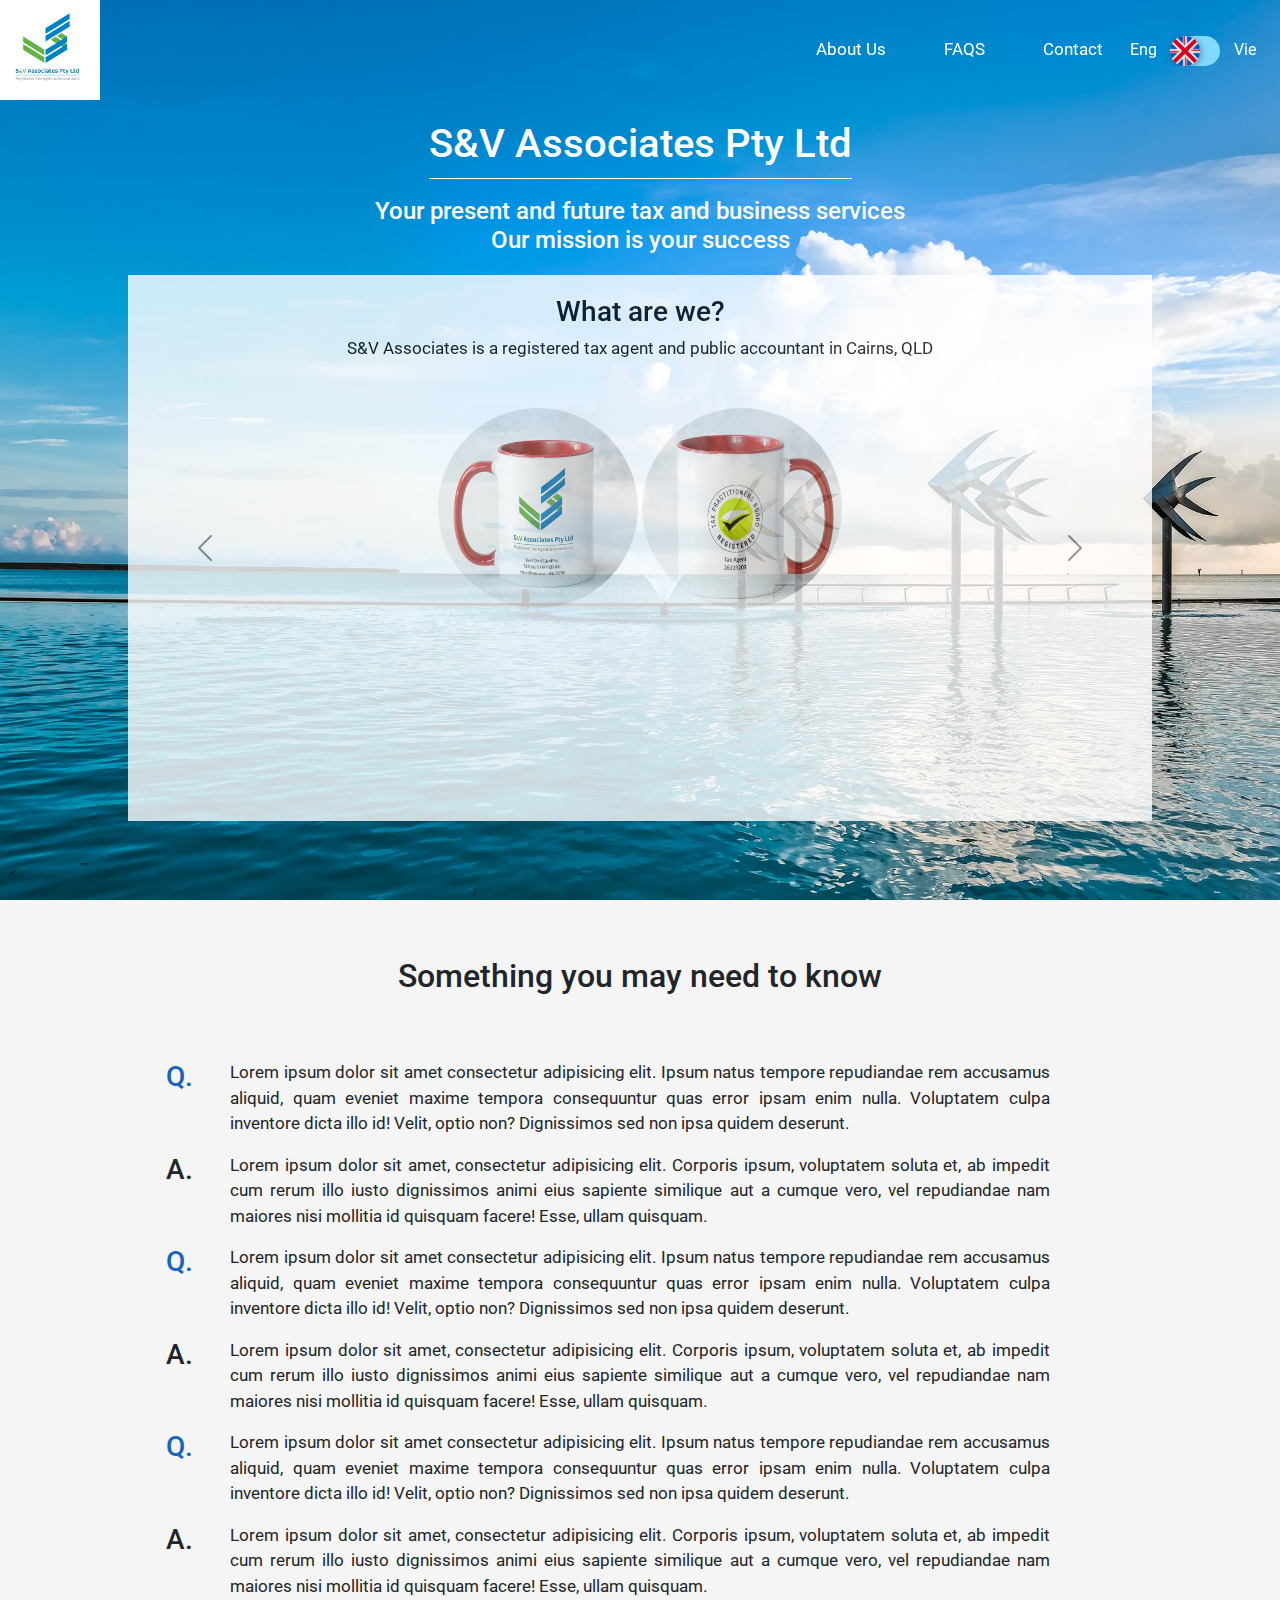
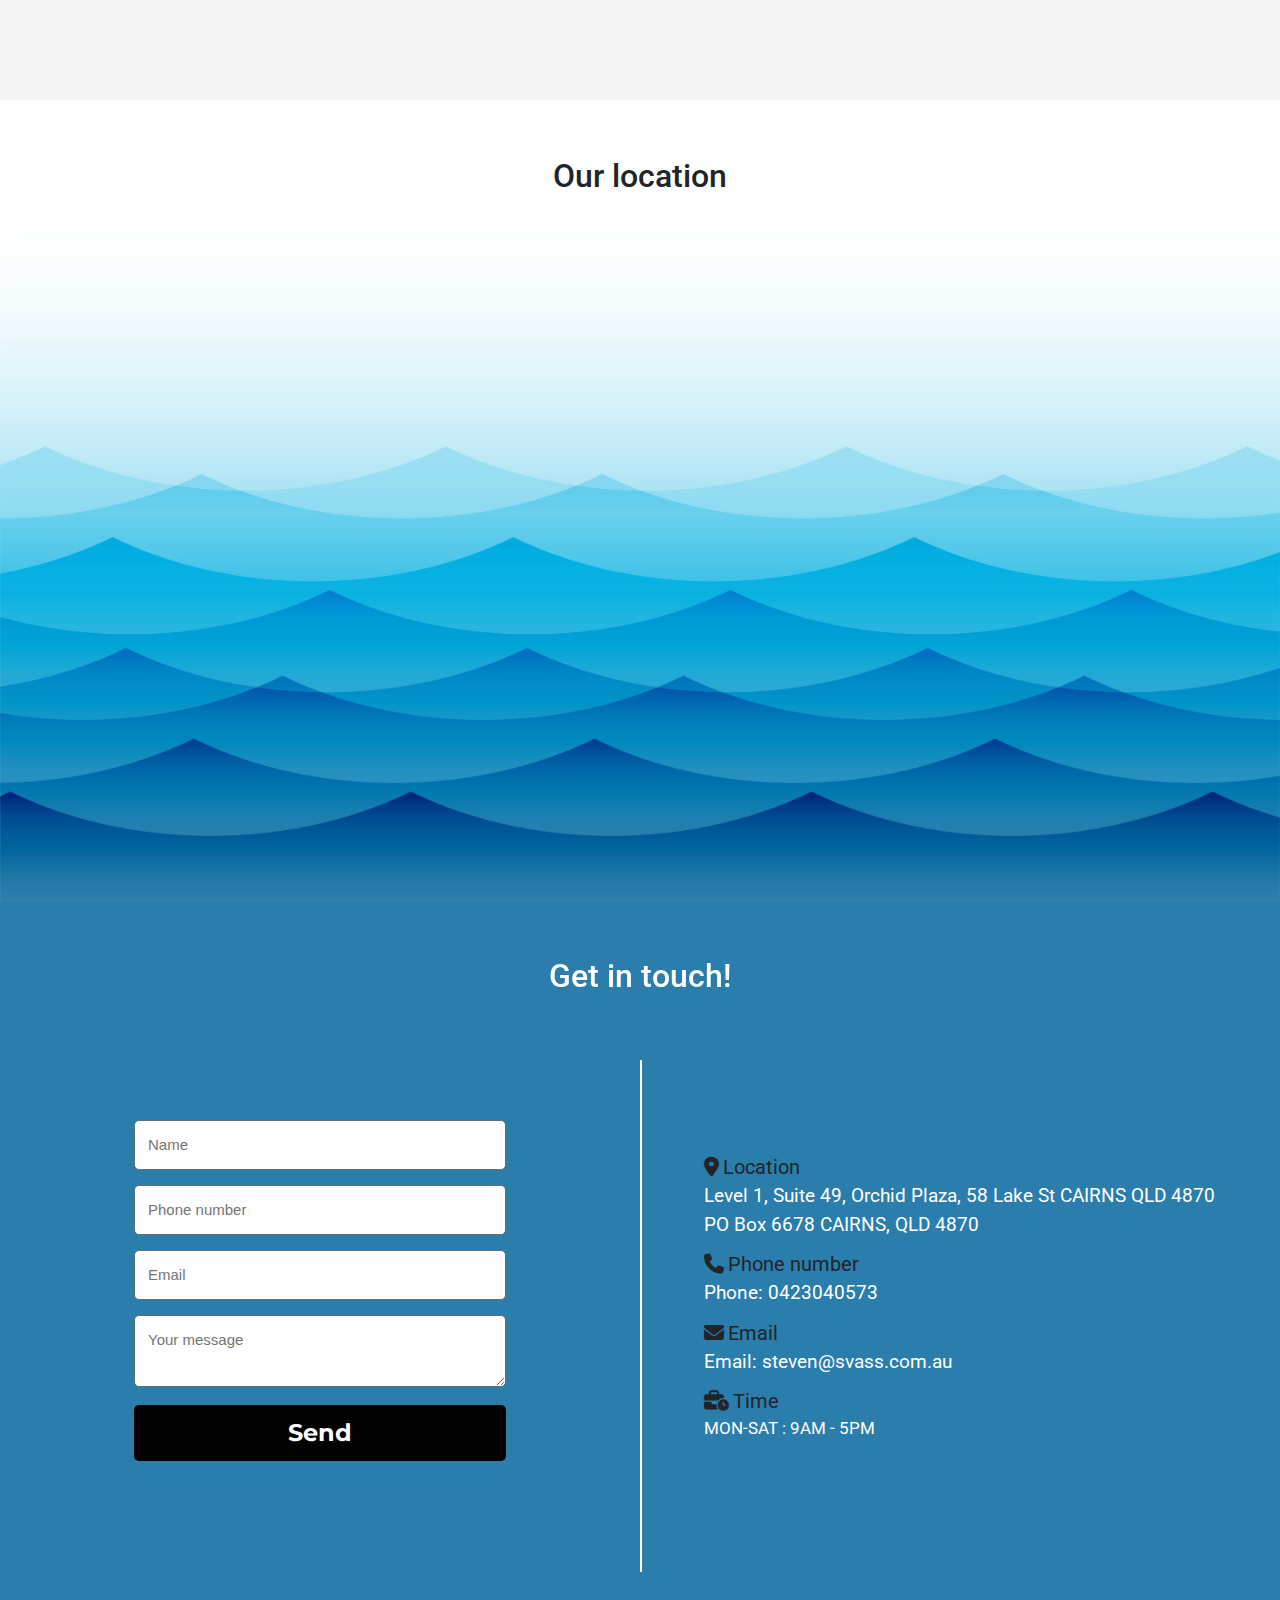
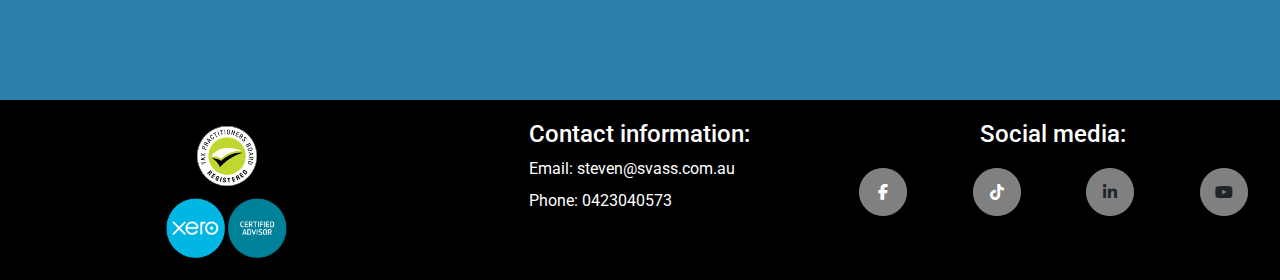
==== commit 3a6eed2d: "update" ====
--- a/index.html
+++ b/index.html
@@ -358,7 +358,7 @@
         }
         @media screen and (max-height:633px) {
             footer .feedback-input{
-                line-height:7px;
+                line-height:10px;
             }
         }
         @media screen and (max-height:620px) {
@@ -368,9 +368,17 @@
             }
         }
         @media screen and (max-height:612px) {
+            footer form {
+                max-width:95%;
+            }
             footer .feedback-input{
                 font-size:9px;
-                line-height:5px;
+                line-height:9px;
+            }
+        }
+        @media screen and (max-width: 360px) {
+            footer .feedback-input{
+                font-size:11px;
             }
         }
         .infos .locate, .infos .phoneNumber, .infos .emailAddress, .infos .time {
@@ -378,6 +386,12 @@
         }
         .infos .locate a, .infos .phoneNumber a, .infos .emailAddress a, .infos .time a{
             font-size:19px;
+        }
+        .infos span {
+            font-size:20px;
+        }
+        .infos i {
+            font-size:20px;
         }
         .infos time span{
             font-size:19px;
@@ -389,6 +403,12 @@
             .infos .time p{
                 font-size:17px;
             }
+            .infos span {
+                font-size:18px;
+            }
+            .infos i {
+                font-size:18px;
+            }
         }
         @media screen and (max-width:600px) {
             .infos .locate a, .infos .phoneNumber a, .infos .emailAddress a, .infos .time a{
@@ -400,6 +420,12 @@
             .infos .locate, .infos .phoneNumber, .infos .emailAddress, .infos .time {
                 margin-bottom:8px;
             }
+            .infos span {
+                font-size:15px;
+            }
+            .infos i {
+                font-size:15px;
+            }
         }
         @media screen and (max-width:470px) {
             .infos .locate a, .infos .phoneNumber a, .infos .emailAddress a, .infos .time a{
@@ -411,7 +437,14 @@
             .infos .locate, .infos .phoneNumber, .infos .emailAddress, .infos .time {
                 margin-bottom:6px;
             }
-        }
+            .infos span {
+                font-size:13px;
+            }
+            .infos i {
+                font-size:13px;
+            }
+        }
+        
         .contain4 .line {
             position: absolute;
             height:80%;
@@ -744,7 +777,7 @@
                 <ul>
                     <li><h4 style="color:white" id="contactInfoTitle">Contact information:</h4></li>
                     <li> <a href="mailto:steven@svass.com.au">Email: steven@svass.com.au</a></li>
-                    <li><a href="tel:0423040573" id="Phone">Phone: 0423040573</a></li>
+                    <li><a href="tel:0423040573" id="Phone3">Phone: 0423040573</a></li>
                 </ul>
             </div>
             <div class="social">
@@ -830,6 +863,8 @@
             let head1=document.getElementById("head1");
             let head2=document.getElementById("head2");
             let head3=document.getElementById("head3");
+            let phone3=document.getElementById("Phone3");
+            let span=document.querySelectorAll("#span");
             if (input.checked) {
                 ab.innerHTML="Về chúng tôi";
                 faq.innerHTML="Hỏi đáp";
@@ -837,7 +872,7 @@
                 des1.innerHTML="Dịch vụ thuế cho cá nhân và doanh nghiệp hiện tại và tương lai";
                 des2.innerHTML="Sự thành công của bạn là nhiệm vụ của chúng tôi";
                 loc.innerHTML="Vị trí của chúng tôi";
-                formTitle.innerHTML=("Hãy để lại lời nhắn cho chúng tôi");
+                formTitle.innerHTML=("Liên lạc với chúng tôi nhé!");
                 name.placeholder=("Tên của bạn");
                 message.placeholder=("Lời nhắn");
                 submit.value=("Gửi");
@@ -860,6 +895,10 @@
                 head1.innerHTML="Chúng tôi là ai?";
                 head2.innerHTML="Những dịch vụ của chúng tôi";
                 head3.innerHTML="Nhà sáng lập";
+                phone3.innerHTML="Số điện thoại: 0423040573";
+                span[0].innerHTML="Địa điểm";
+                span[1].innerHTML="Số điện thoại";
+                span[3].innerHTML="Thời gian làm việc";
             }
             else {
                 ab.innerHTML="About Us";
@@ -868,7 +907,7 @@
                 des1.innerHTML="Your present and future tax and business services";
                 des2.innerHTML="Our mission is your success";
                 loc.innerHTML="Our location";
-                formTitle.innerHTML=("Leave your message here");
+                formTitle.innerHTML=("Get in touch!");
                 name.placeholder=("Your name");
                 message.placeholder=("Your message");
                 submit.value=("Send");
@@ -891,6 +930,10 @@
                 head1.innerHTML="What are we?";
                 head2.innerHTML="What can we do?";
                 head3.innerHTML="Our founder";
+                phone3.innerHTML="Phone: 0423040573";
+                span[0].innerHTML="Location";
+                span[1].innerHTML="Phone number";
+                span[3].innerHTML="Time";
             }
         });
         window.addEventListener("scroll", function(event){
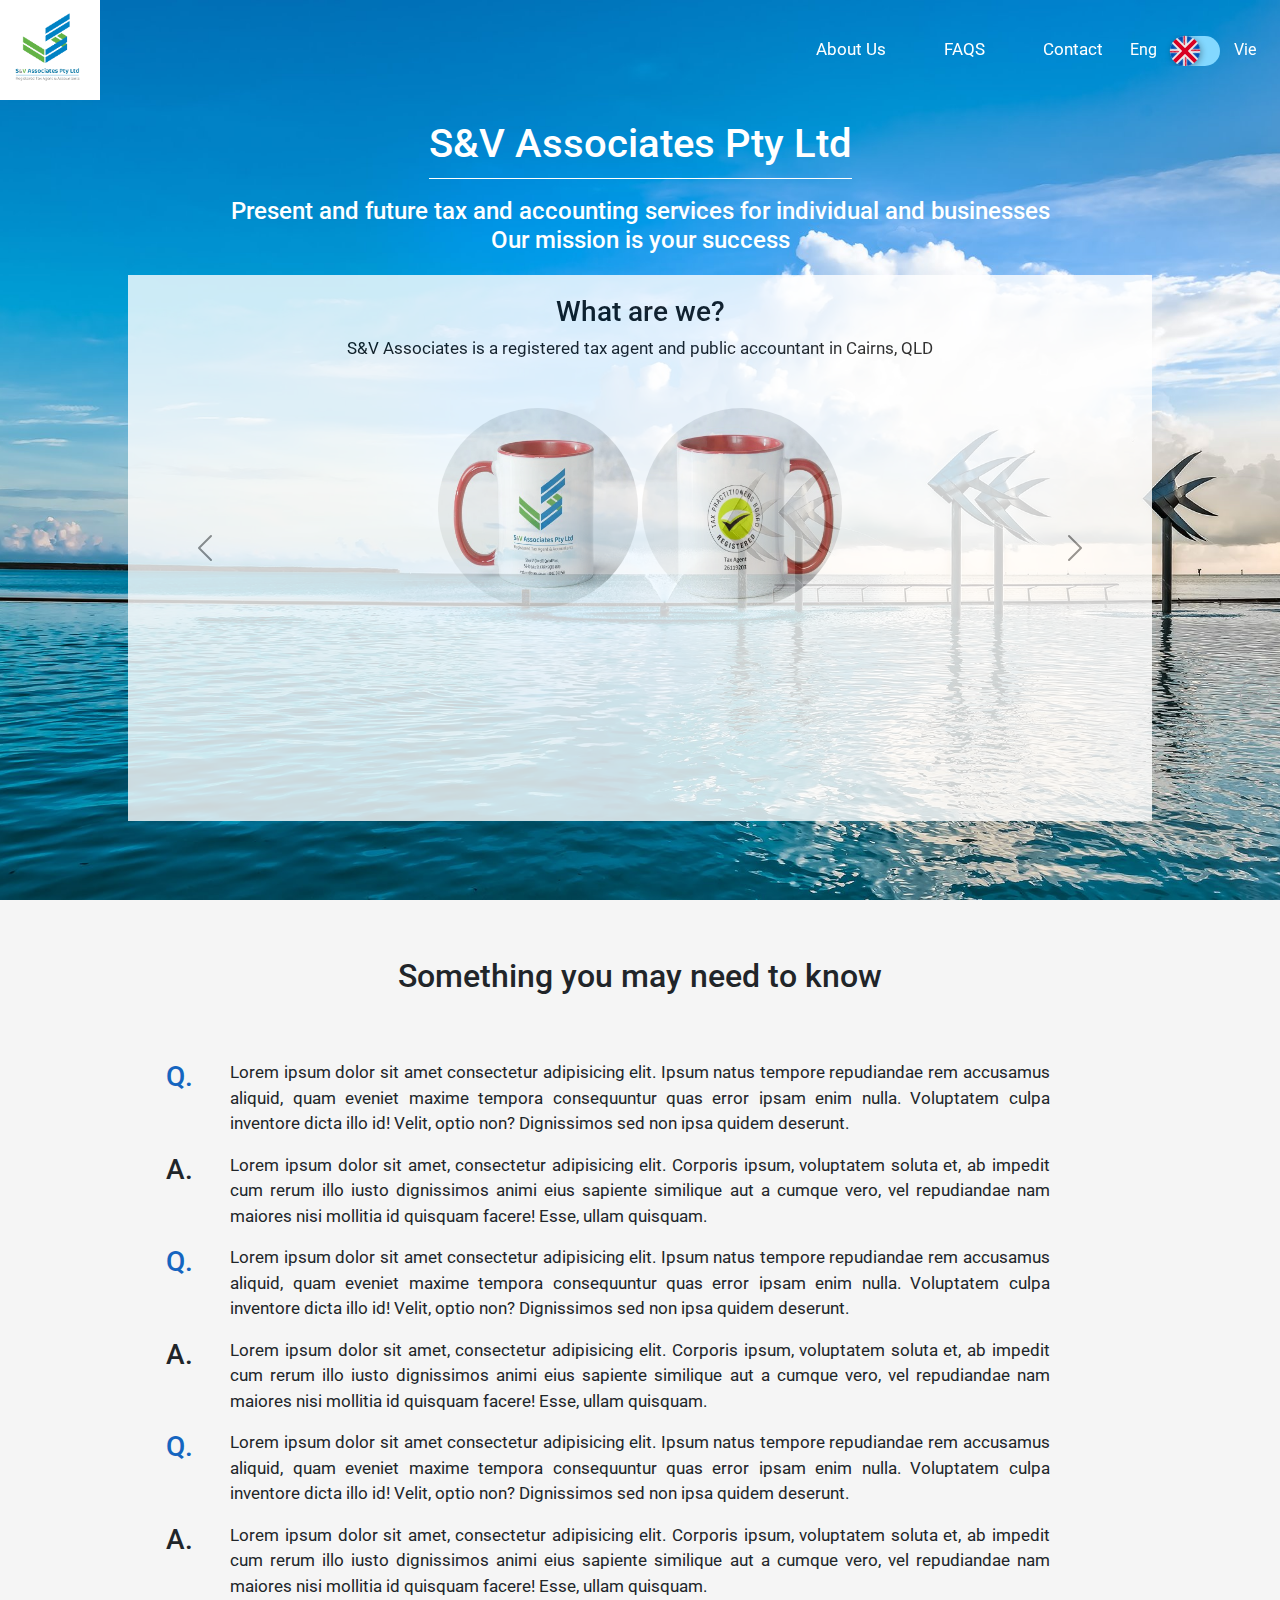
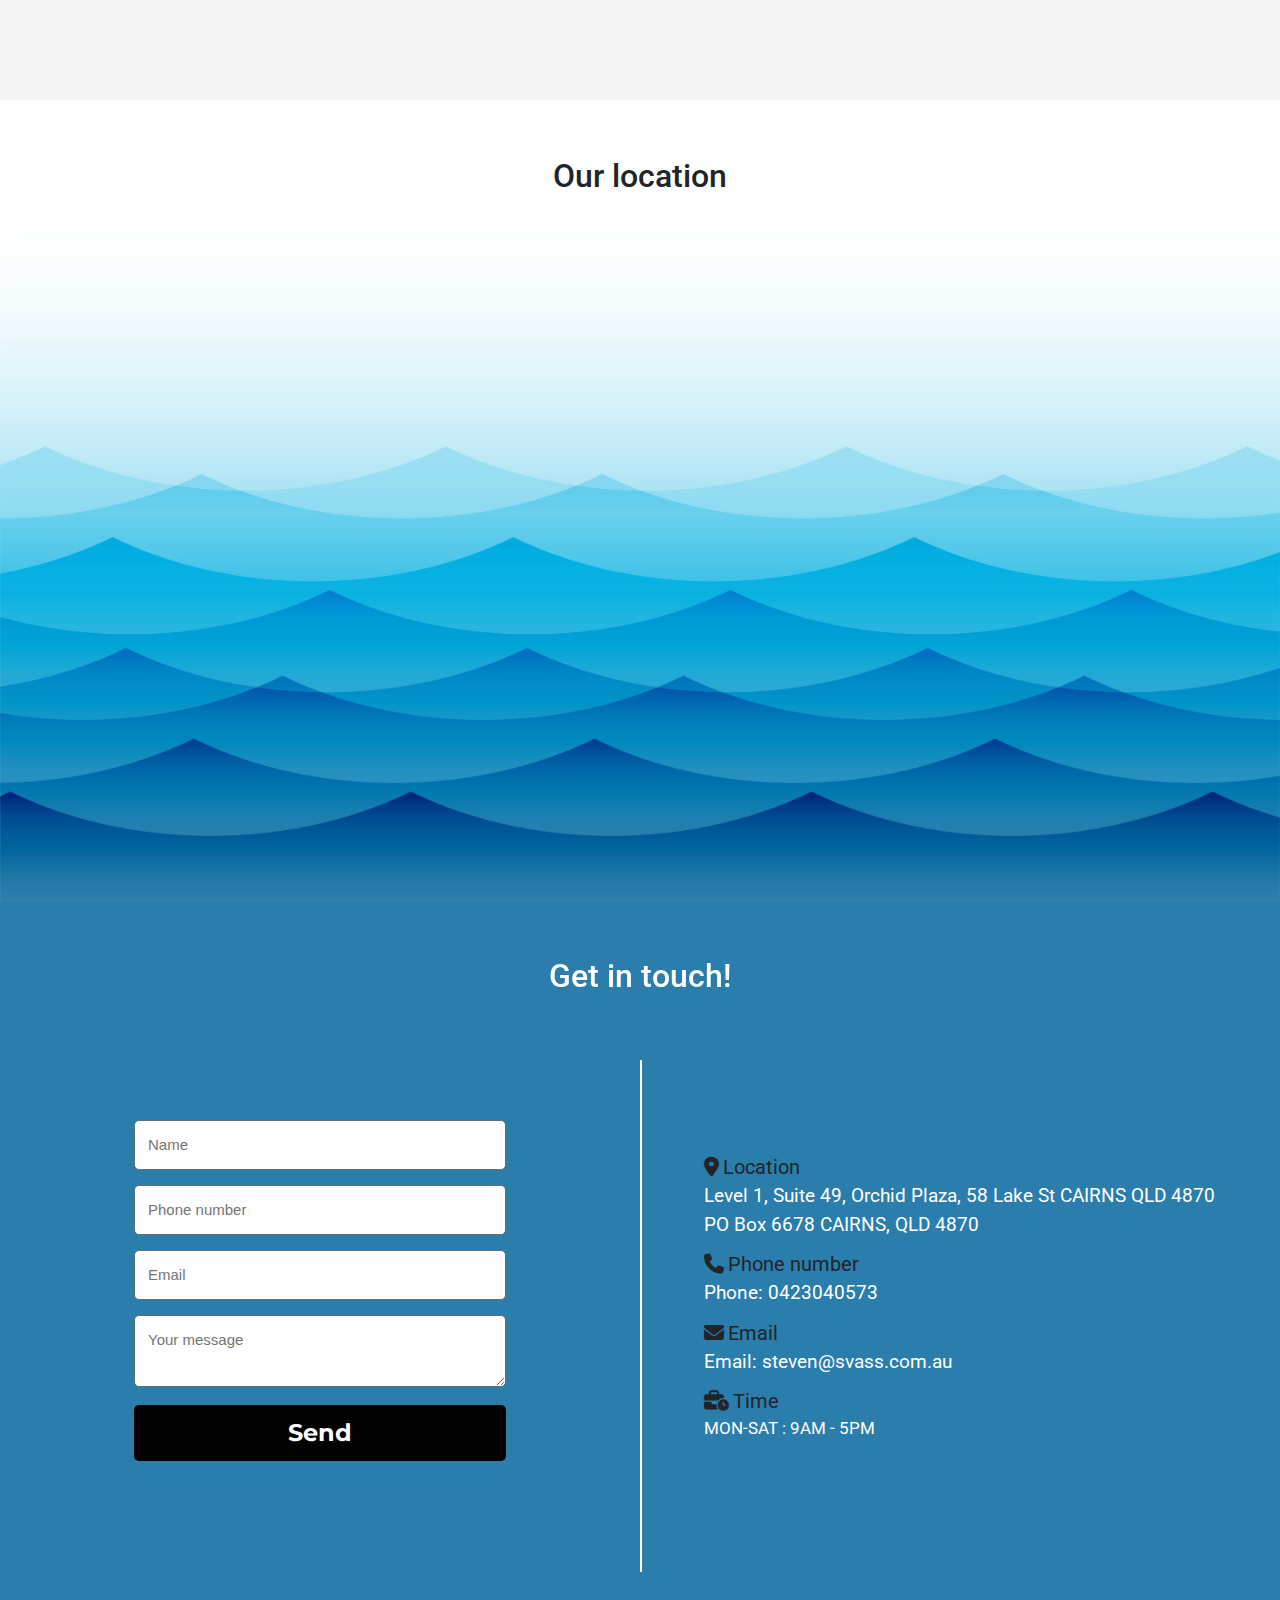
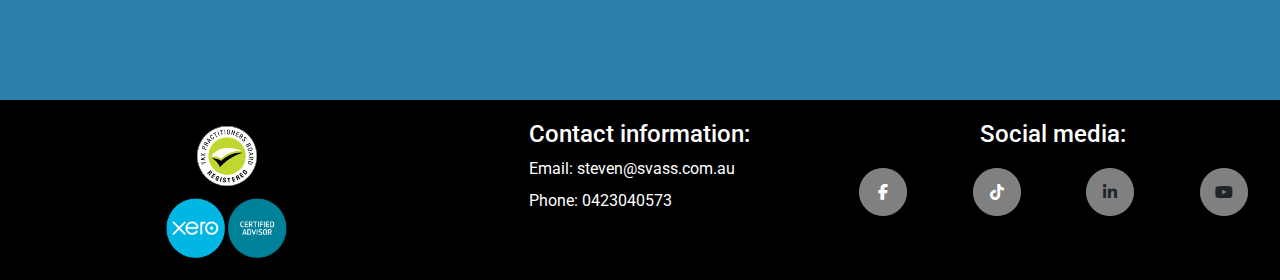
==== commit 496d808f: "Update index.html" ====
--- a/index.html
+++ b/index.html
@@ -596,7 +596,7 @@
     <main id="aboutUs2">
         <div class="text" >
             <h1 >S&V Associates Pty Ltd</h1>
-            <h4 id="description1">Your present and future tax and business services</h4>
+            <h4 id="description1">Present and future tax and accounting services for individual and businesses</h4>
             <h4 id="description2">Our mission is your success</h4>
             <div id="aboutUs3" class="carousel slide" data-bs-ride="carousel">
                 <div class="carousel-inner">
@@ -869,7 +869,7 @@
                 ab.innerHTML="Về chúng tôi";
                 faq.innerHTML="Hỏi đáp";
                 con.innerHTML="Liên hệ";
-                des1.innerHTML="Dịch vụ thuế cho cá nhân và doanh nghiệp hiện tại và tương lai";
+                des1.innerHTML="Dịch vụ thuế và kế toán cho cá nhân và doanh nghiệp";
                 des2.innerHTML="Sự thành công của bạn là nhiệm vụ của chúng tôi";
                 loc.innerHTML="Vị trí của chúng tôi";
                 formTitle.innerHTML=("Liên lạc với chúng tôi nhé!");
@@ -904,7 +904,7 @@
                 ab.innerHTML="About Us";
                 faq.innerHTML="FAQS";
                 con.innerHTML="Contact";
-                des1.innerHTML="Your present and future tax and business services";
+                des1.innerHTML="Present and future tax and accounting services for individual and businesses";
                 des2.innerHTML="Our mission is your success";
                 loc.innerHTML="Our location";
                 formTitle.innerHTML=("Get in touch!");
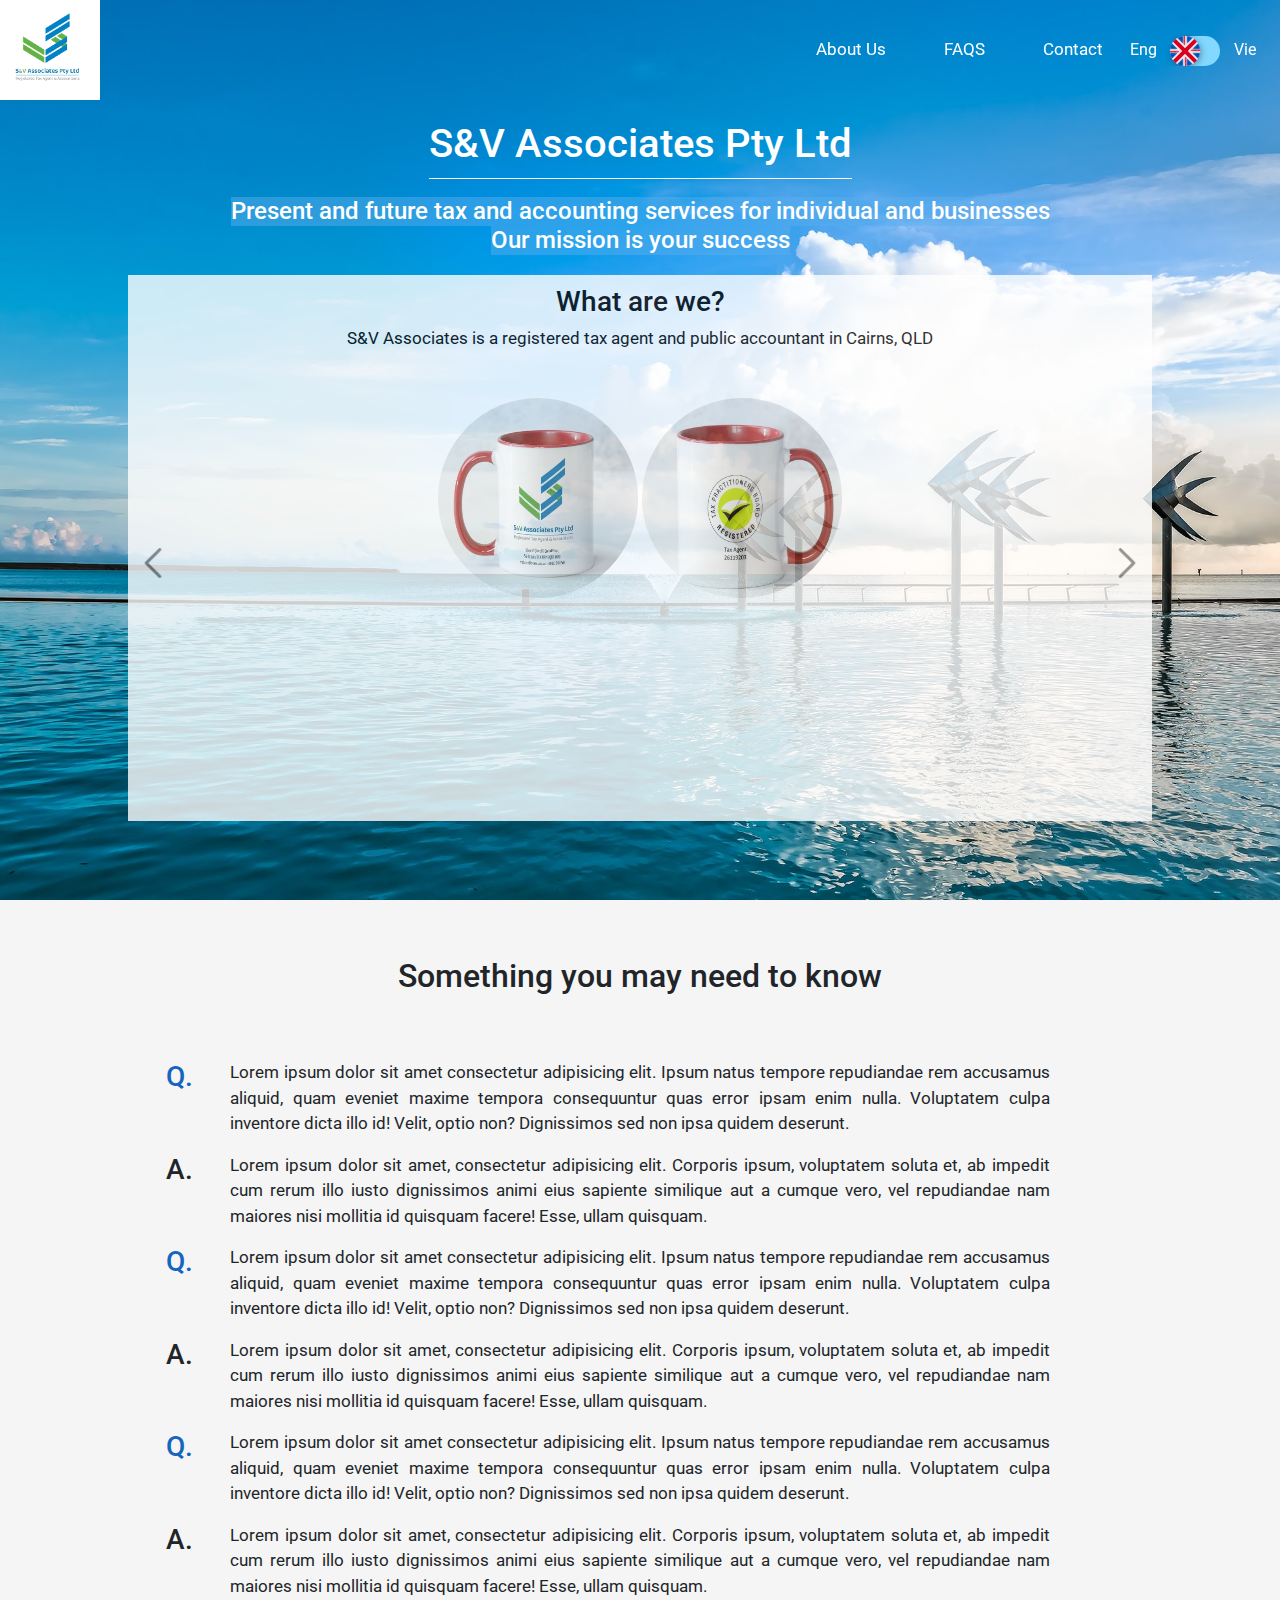
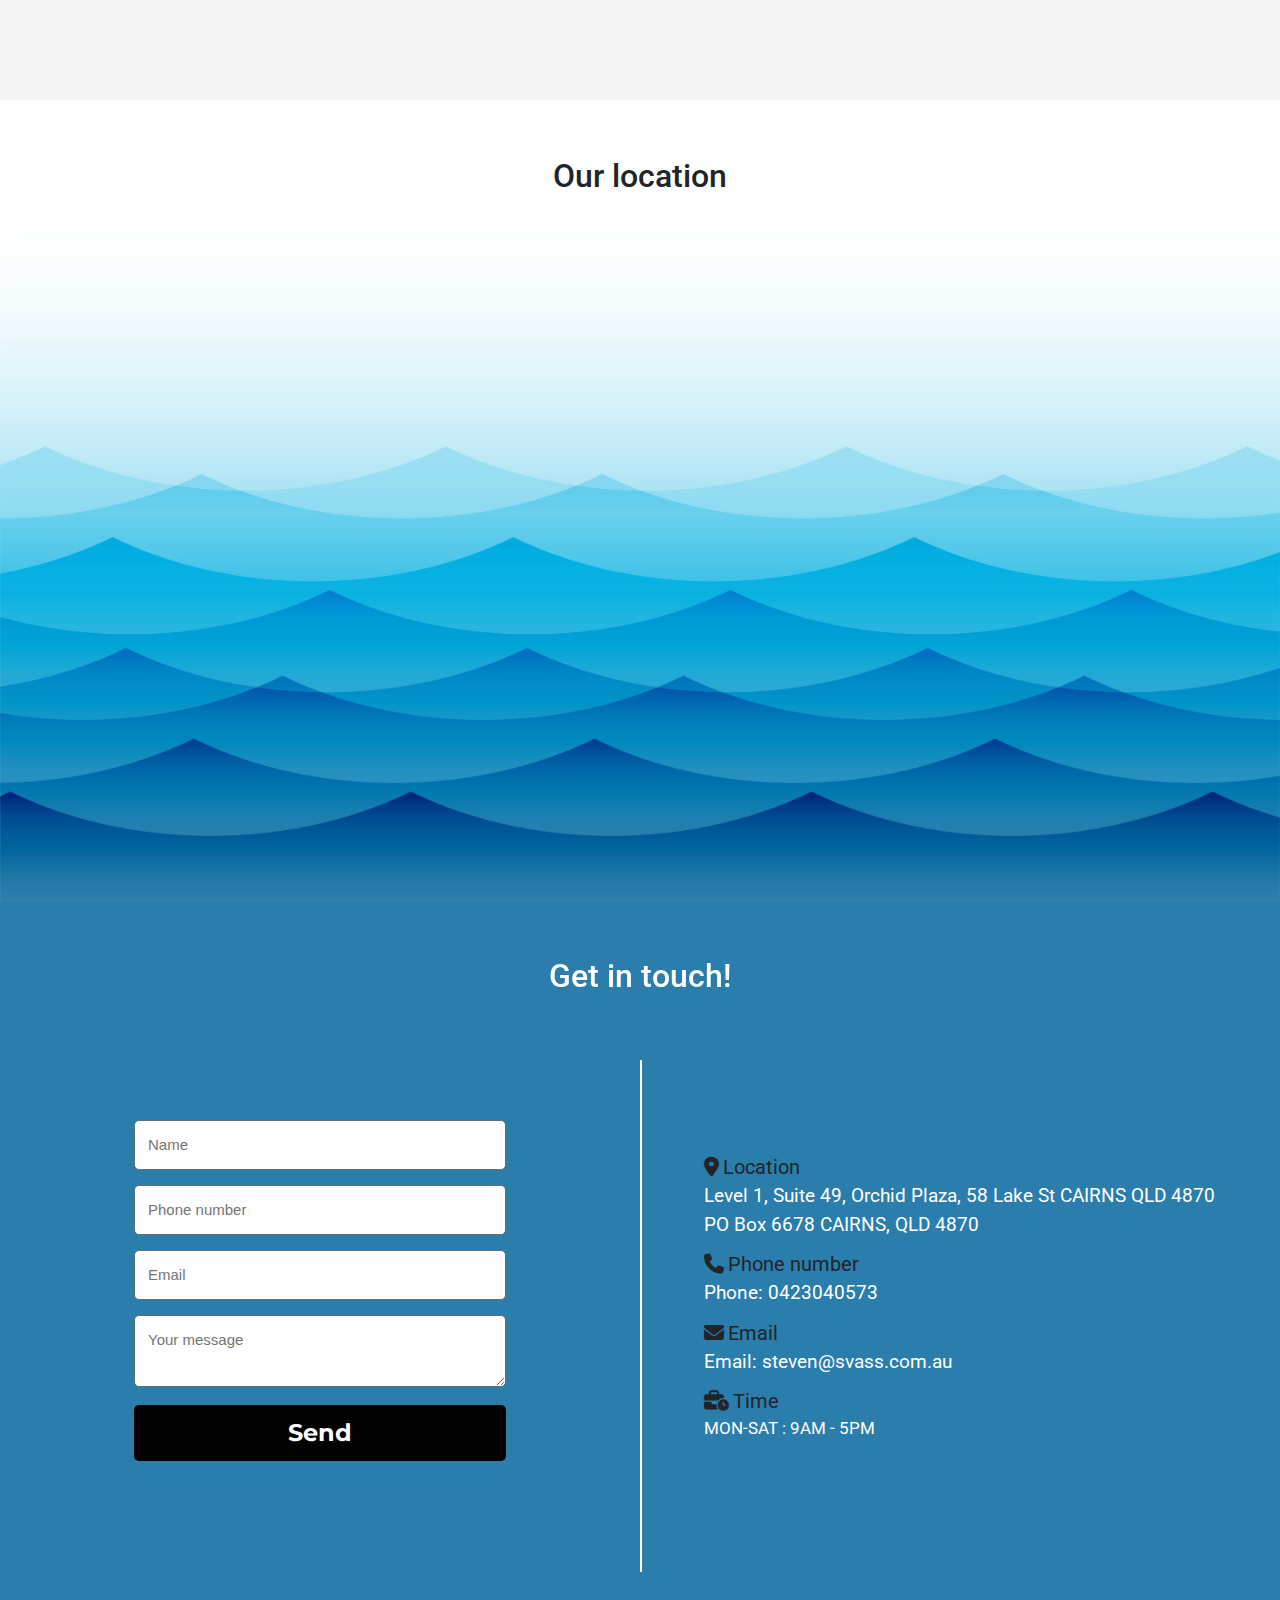
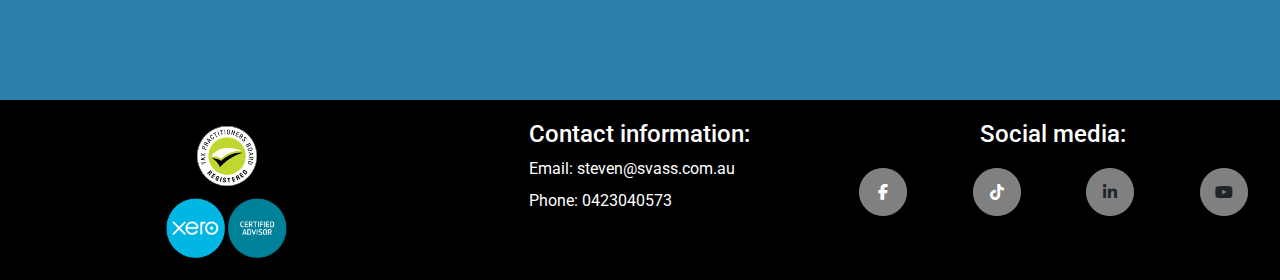
==== commit fc788e8e: "update" ====
--- a/index.html
+++ b/index.html
@@ -79,17 +79,7 @@
             height:70%;
             overflow:scroll;
         }
-        .carousel-item {
-        }
-        .carousel-item img{
-            width:100%;
-            height:600px;
-        }
-        .carousel-caption {
-            top:0;
-            bottom:auto;
-            color:black !important;
-        }
+        
         #steven {
             height:200px;
             width: 200px;
@@ -153,84 +143,7 @@
                 opacity: 1 !important;
             }
         }
-        @media screen and (max-width: 1115px) {
-            .carousel-item img{
-                width:100%;
-                height:700px;
-            }
-        }
-        @media screen and (max-width: 870px) {
-            .carousel-item img{
-                width:100%;
-                height:800px;
-            }
-        }
-        @media screen and (max-width: 750px) {
-            .carousel-item img{
-                width:100%;
-                height:900px;
-            }
-        }
-        @media screen and (max-width: 650px) {
-            .carousel-item img{
-                width:100%;
-                height:1000px;
-            }
-        }
-        @media screen and (max-width: 540px) {
-            .carousel-item img{
-                width:100%;
-                height:1100px;
-            }
-        }
-        @media screen and (max-width: 470px) {
-            .carousel-item img{
-                width:100%;
-                height:1200px;
-            }
-        }
-        @media screen and (max-width: 421px) {
-            .carousel-item img{
-                width:100%;
-                height:1300px;
-            }
-        }
-        @media screen and (max-width: 390px) {
-            .carousel-item img{
-                width:100%;
-                height:1400px;
-            }
-        }
-        @media screen and (max-width: 355px) {
-            .carousel-item img{
-                width:100%;
-                height:1600px;
-            }
-        }
-        @media screen and (max-width: 320px) {
-            .carousel-item img{
-                width:100%;
-                height:1700px;
-            }
-        }
-        @media screen and (max-width: 294px) {
-            .carousel-item img{
-                width:100%;
-                height:1800px;
-            }
-        }
-        @media screen and (max-width: 275px) {
-            .carousel-item img{
-                width:100%;
-                height:1900px;
-            }
-        }
-        @media screen and (max-width: 269px) {
-            .carousel-item img{
-                width:100%;
-                height:2500px;
-            }
-        }
+        
         header a {
             font-size:17px;
         }
@@ -554,6 +467,108 @@
             .bottom .contactInfo {
                 width:50%;
             }
+        }
+        #aboutUs3 .prev img {
+            width:30px;
+            height:30px;
+            opacity: 0.5;
+        }
+        #aboutUs3 .prev{
+            position:absolute;
+            top:50%;
+            left:10px;
+        }
+        #aboutUs3 .next img {
+            width:30px;
+            height:30px;
+            opacity: 0.5;
+        }
+        #aboutUs3 .next img:hover {
+            opacity: 1;
+        }
+        #aboutUs3 .prev img:hover {
+            opacity: 1;
+        }
+        #aboutUs3 .next{
+            position:absolute;
+            top:50%;
+            right:10px;
+        }
+        .slide1, .slide2, .slide3 {
+            display:none;
+        }
+        .slide1.active {
+            height: 100%;
+            width: 100%;
+            display:flex;
+            align-items:center;
+            flex-direction: column;
+            text-align: center;
+            animation: show 0.3s linear;
+        }
+        .slide2.active {
+            height: 100%;
+            width: 100%;
+            display:flex;
+            align-items:center;
+            flex-direction: column;
+            text-align: center;
+            animation: show 0.3s linear;
+        }
+        #aboutUs3 .slide3.active {
+            height: 100%;
+            width: 100%;
+            display:flex;
+            align-items:center;
+            flex-direction: column;
+            text-align: center;
+            animation: show 0.3s linear;
+        }
+        @keyframes show {
+            0%{
+                transform:translateX(100px);
+            }
+            100%{
+                transform:translateX(0);
+            }
+        }
+        .slide1.active2 {
+            height: 100%;
+            width: 100%;
+            display:flex;
+            align-items:center;
+            flex-direction: column;
+            text-align: center;
+            animation: show2 0.3s linear;
+        }
+        .slide2.active2 {
+            height: 100%;
+            width: 100%;
+            display:flex;
+            align-items:center;
+            flex-direction: column;
+            text-align: center;
+            animation: show2 0.3s linear;
+        }
+        #aboutUs3 .slide3.active2 {
+            height: 100%;
+            width: 100%;
+            display:flex;
+            align-items:center;
+            flex-direction: column;
+            text-align: center;
+            animation: show2 0.3s linear;
+        }
+        @keyframes show2 {
+            0%{
+                transform:translateX(-100px);
+            }
+            100%{
+                transform:translateX(0);
+            }
+        }
+        .text h4{
+            background:rgba(91, 175, 239, 0.484);
         }
     </style>
 </head>
@@ -598,23 +613,19 @@
             <h1 >S&V Associates Pty Ltd</h1>
             <h4 id="description1">Present and future tax and accounting services for individual and businesses</h4>
             <h4 id="description2">Our mission is your success</h4>
-            <div id="aboutUs3" class="carousel slide" data-bs-ride="carousel">
-                <div class="carousel-inner">
-                    <div class="carousel-item active">
-                        <img src="/images/8.png" alt="Los Angeles" class="d-block">
-                        <div class="carousel-caption">
-                            <h3 id="head1">What are we?</h3>
-                            <p id="line1">S&V Associates is a registered tax agent and public accountant in Cairns, QLD</p>
-                            <div class="glass">
-                                <img src="/images/glass2.jpg" alt="" id="glass">
-                                <img src="/images/glass1.jpg" alt="" id="glass">
-                            </div>
-                        </div>
+            <div id="aboutUs3">
+                <div class="next"><img src="/images/next.png" alt=""></div>
+                <div class="prev"><img src="/images/prev.png" alt=""></div>
+                <div class="slide1">
+                    <h3 id="head1">What are we?</h3>
+                    <p id="line1">S&V Associates is a registered tax agent and public accountant in Cairns, QLD</p>
+                    <div class="glass">
+                        <img src="/images/glass2.jpg" alt="" id="glass">
+                        <img src="/images/glass1.jpg" alt="" id="glass">
                     </div>
-                    <div class="carousel-item">
-                        <img src="/images/8.png" alt="Los Angeles" class="d-block">
-                      <div class="carousel-caption">
-                        <h3 id="head2">What can we do?</h3>
+                </div>
+                <div class="slide2">
+                    <h3 id="head2">What can we do?</h3>
                         <p id="line2">We offer professional solutions to address your tax matters if you are:</p>
                         <p id="line3">-	Business Owners who need the right business structure and tax planning to minimise tax legally.</p>
                         <p id="line4">-	Business Owners who need someone who takes care of their paperwork and weekly payroll smoothly like a professional bookkeeper.</p>
@@ -623,27 +634,14 @@
                         <p id="line7">-	Student Visa Holders who may need supports to send Medicare a form to claim Medicare levy exemption to get extra tax refunds.</p>
                         <p id="line8">-	You don’t have time to visit a tax agent in person and would like to do your tax online?</p>
                         <p id="line9">Paperwork’s + Tax = HEADACHE. Let us replace 2nd side of the equation to SUCCESS, without the use of Panadol. We will let you get back to doing what you do best - running your business without worrying about your paperwork’s no more.</p>
-                      </div> 
-                    </div>
-                    <div class="carousel-item">
-                    <img src="/images/8.png" alt="Los Angeles" class="d-block">
-                      <div class="carousel-caption">
-                        <h3 id="head3">Our founder</h3>
-                        <p id="line10">Steven Ta has more than 10 years of experience helping clients maximise their tax position and unlock the value of their businesses. This industry experience allows us to develop tailored solutions to meet each client’s unique needs.</p>
-                        <p id="line11">For more information on what we can offer and how our accounting experience can enhance your business, contact us today.</p>
-                        <img src="/images/steven.jpg" id="steven">
-                        <p>Steven and a little Timon</p>
-                        
-                      </div>  
-                    </div>
                 </div>
-                <button class="carousel-control-prev" type="button" data-bs-target="#aboutUs3" data-bs-slide="prev">
-                    <span class="carousel-control-prev-icon"></span>
-                </button>
-                <button class="carousel-control-next" type="button" data-bs-target="#aboutUs3" data-bs-slide="next">
-                <span class="carousel-control-next-icon"></span>
-                </button>
-               
+                <div class="slide3">
+                    <h3 id="head3">Our founder</h3>
+                    <p id="line10">Steven Ta has more than 10 years of experience helping clients maximise their tax position and unlock the value of their businesses. This industry experience allows us to develop tailored solutions to meet each client’s unique needs.</p>
+                    <p id="line11">For more information on what we can offer and how our accounting experience can enhance your business, contact us today.</p>
+                    <img src="/images/steven.jpg" id="steven">
+                    <p>Steven and a little Timon</p>
+                </div>
         </div>
         </div>
        <div class="frequentlyAsk" id="FAQS2">
@@ -824,6 +822,72 @@
             option.classList.toggle('active');
 
         })
+        let slide1=document.querySelector(".slide1");
+        let slide2=document.querySelector(".slide2");
+        let slide3=document.querySelector(".slide3");
+        let con=2;
+        slide1.classList.add("active");
+        let interval=setInterval(nextSlide, 5000);
+        let prev=document.querySelector("#aboutUs3 .prev img");
+        let next=document.querySelector("#aboutUs3 .next img");
+        next.addEventListener("click",nextSlide);
+        prev.addEventListener("click",prevSlide);
+        function reset(){
+            clearInterval(interval);
+            interval=setInterval(nextSlide, 5000);
+        }
+        function prevSlide(){
+            if (slide1.classList.contains("active2") || slide1.classList.contains("active")) {
+                slide1.classList.remove("active");
+                slide2.classList.remove("active");
+                slide1.classList.remove("active2");
+                slide2.classList.remove("active2");
+                slide3.classList.remove("active")
+                slide3.classList.add("active2");
+                reset();
+            }
+            else if (slide2.classList.contains("active") || slide2.classList.contains("active2")) {
+                slide1.classList.add("active2");
+                slide2.classList.remove("active");
+                slide1.classList.remove("active");
+                slide2.classList.remove("active2");
+                slide3.classList.remove("active")
+                slide3.classList.remove("active2");
+                reset();
+            }
+            else {
+                slide1.classList.remove("active2");
+                slide2.classList.remove("active");
+                slide1.classList.remove("active");
+                slide2.classList.add("active2");
+                slide3.classList.remove("active")
+                slide3.classList.remove("active2");
+                reset();
+            }
+        }
+        function nextSlide(){
+            if (slide1.classList.contains("active") || slide1.classList.contains("active2")) {
+                slide1.classList.remove("active");
+                slide1.classList.remove("active2");
+                slide2.classList.add("active");
+                slide3.classList.remove("active");
+                reset();
+            }
+            else if (slide2.classList.contains("active")||slide2.classList.contains("active2")) {
+                slide2.classList.remove("active2");
+                slide1.classList.remove("active");
+                slide2.classList.remove("active");
+                slide3.classList.add("active");
+                reset();
+            }
+            else {
+                slide1.classList.add("active");
+                slide2.classList.remove("active");
+                slide3.classList.remove("active");
+                slide3.classList.remove("active2");
+                reset();
+            }
+        }
         document.querySelectorAll('a[href^="#"]').forEach(anchor => {
             anchor.addEventListener('click', function (e) {
                 e.preventDefault();
--- a/css/main.css
+++ b/css/main.css
@@ -29,11 +29,12 @@
     width:80%;
     height:70%;
     margin-top:30px;
-    text-align: left;
+    text-align: justify;
     margin-bottom: 20px;
     background:white;
     opacity:0.8;
     overflow: scroll;
     color:black;
     position: relative;
+    padding: 10px 80px;
 }
